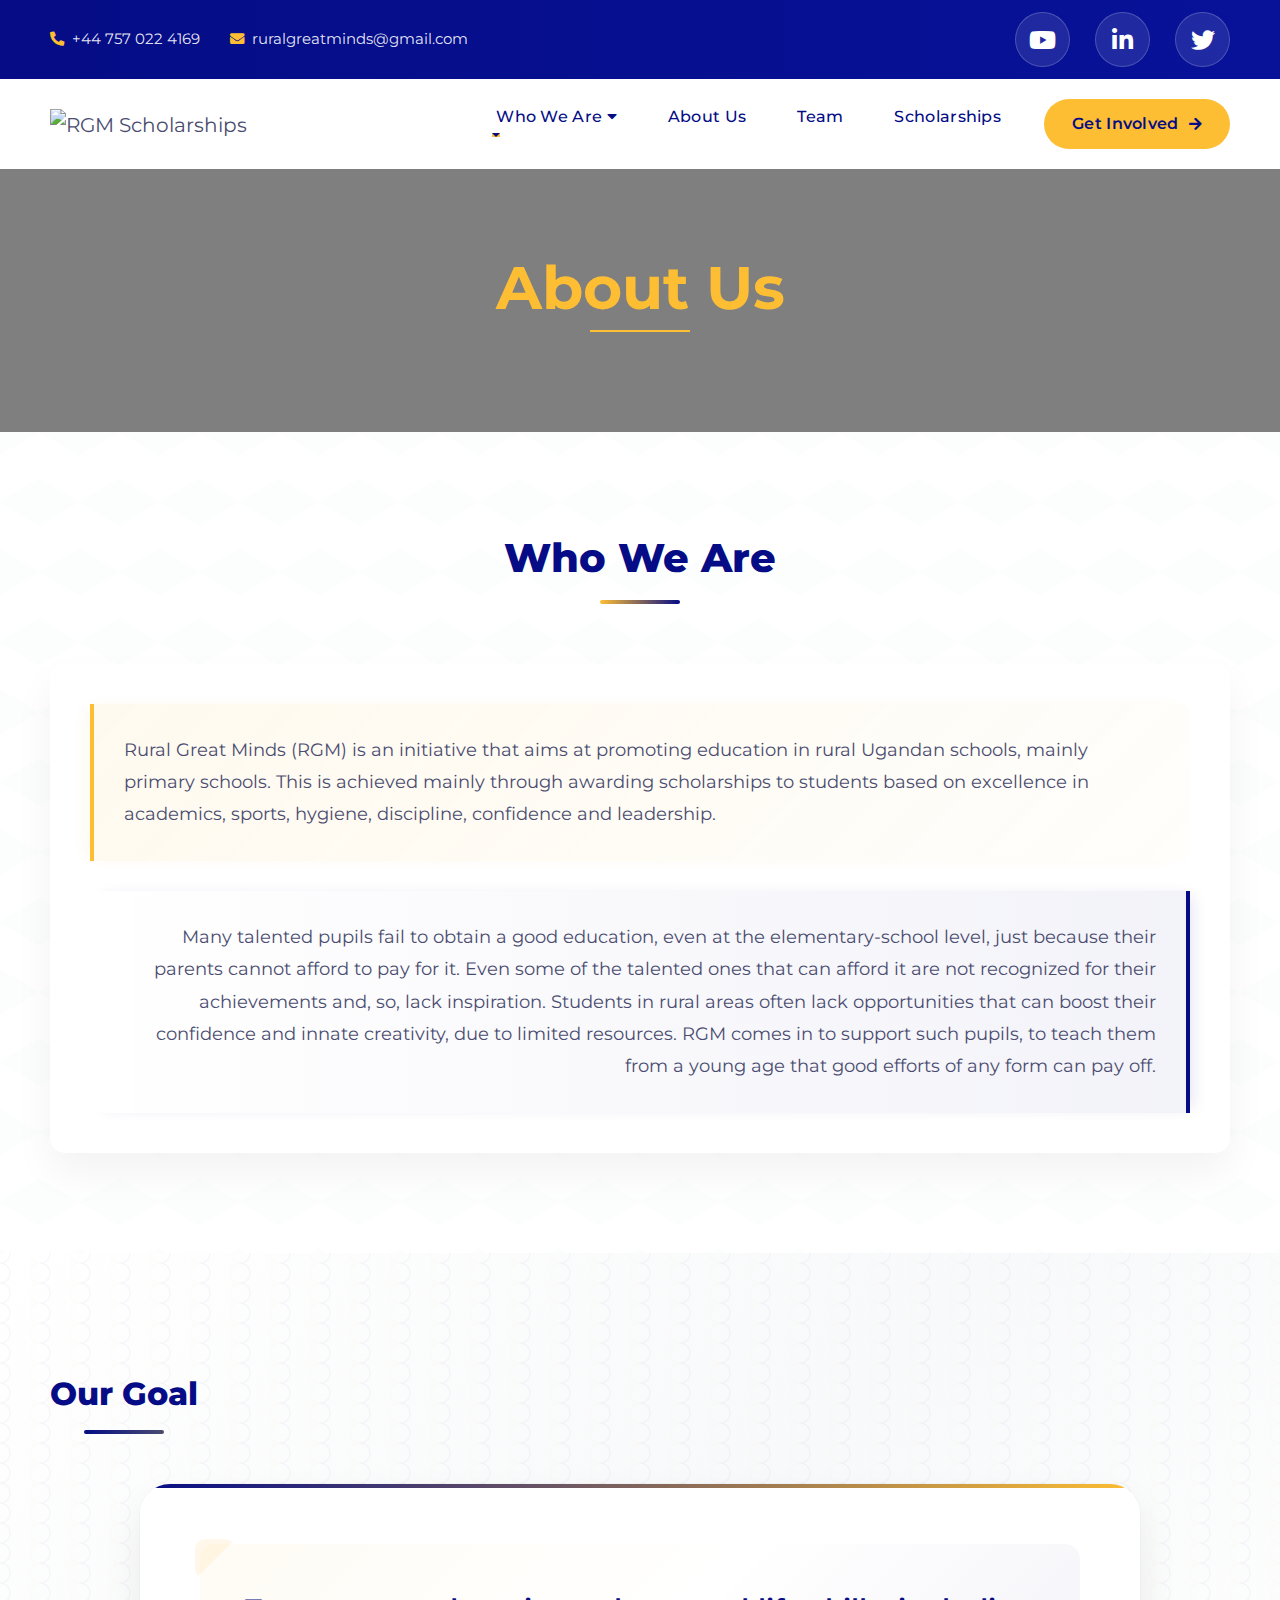
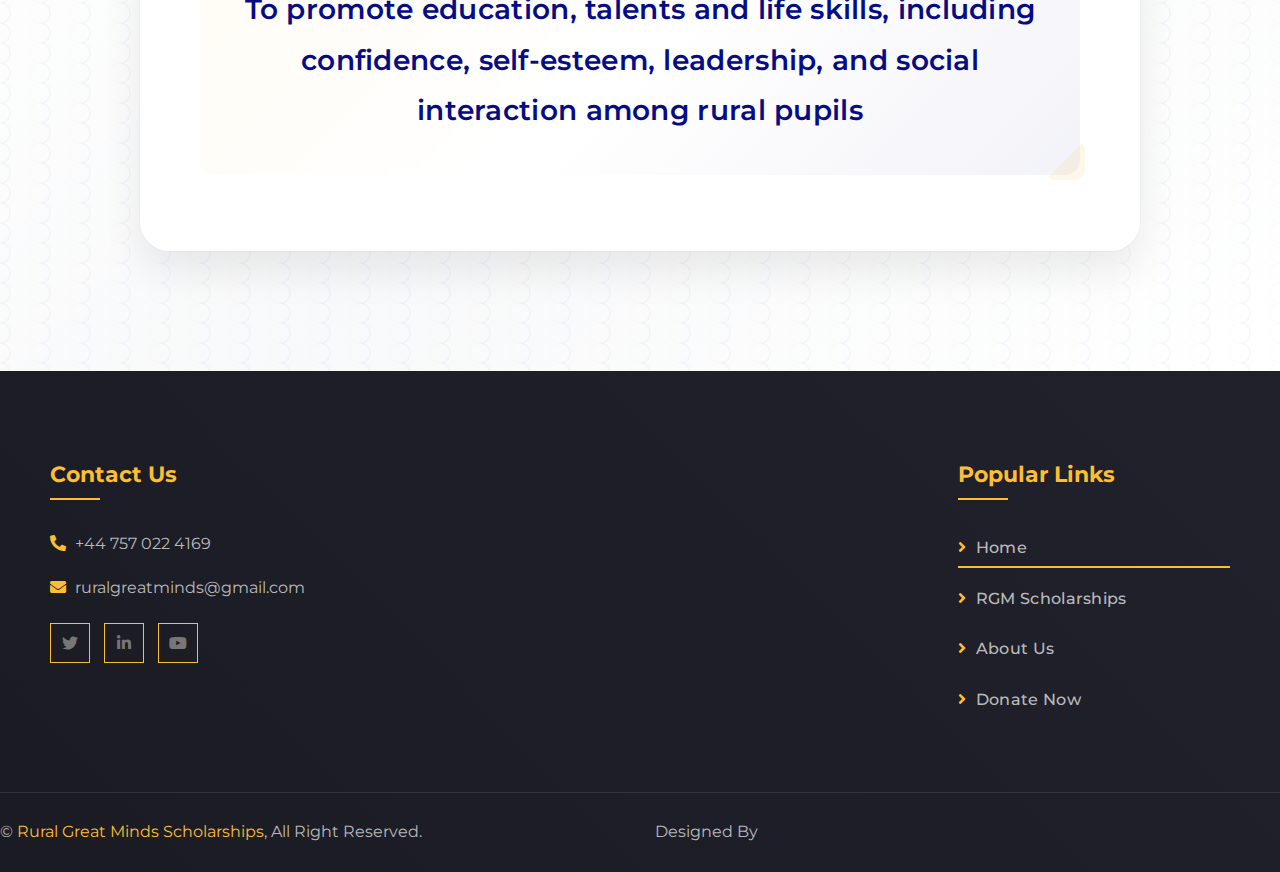
==== about.html @ ebcef09b "Refactor main nav" ====
<!DOCTYPE html>
<html lang="en">

<head>
    <meta charset="utf-8" />
    <title>Rural Great Minds Scholarships</title>
    <meta content="width=device-width, initial-scale=1.0" name="viewport" />
    <meta content="Free Website Template" name="keywords" />
    <meta content="Free Website Template" name="description" />

    <!--Adsense code-->
    <script async src="https://pagead2.googlesyndication.com/pagead/js/adsbygoogle.js?client=ca-pub-4825400864278189"
        crossorigin="anonymous"></script>

    <!-- Favicon -->
    <link href="img/favicon.ico" rel="icon" />

    <!-- Google Font -->
    <link href="https://fonts.googleapis.com/css2?family=Quicksand:wght@300;400;500;600;700&display=swap"
        rel="stylesheet" />

    <!-- CSS Libraries -->
    <link href="https://stackpath.bootstrapcdn.com/bootstrap/4.4.1/css/bootstrap.min.css" rel="stylesheet" />
    <link href="https://cdnjs.cloudflare.com/ajax/libs/font-awesome/5.10.0/css/all.min.css" rel="stylesheet" />
    <link href="lib/flaticon/font/flaticon.css" rel="stylesheet" />
    <link href="lib/animate/animate.min.css" rel="stylesheet" />
    <link href="lib/owlcarousel/assets/owl.carousel.min.css" rel="stylesheet" />

    <!-- Template Stylesheet -->
    <link href="css/style.css" rel="stylesheet" />

    <meta name="description"
        content="Rural Great Minds Scholarships - Empowering rural students through education and opportunity. Join us in making a difference." />
    <meta name="keywords" content="scholarships, education, rural development, Uganda, student support" />
    <meta property="og:title" content="Rural Great Minds Scholarships" />
    <meta property="og:description" content="Empowering rural students through education and opportunity" />
    <meta property="og:image" content="path/to/social-share-image.jpg" />
</head>

<body>
    <!-- Top Bar -->
    <div class="top-bar d-none d-md-block">
        <div class="container">
            <div class="top-bar-wrapper">
                <!-- Contact Information -->
                <div class="contact-info">
                    <a href="tel:+447570224169" class="contact-link">
                        <i class="fa fa-phone-alt"></i>
                        <span>+44 757 022 4169</span>
                    </a>
                    <a href="mailto:ruralgreatminds@gmail.com" class="contact-link">
                        <i class="fa fa-envelope"></i>
                        <span>ruralgreatminds@gmail.com</span>
                    </a>
                </div>

                <!-- Social Media Links -->
                <div class="social-links">
                    <a href="https://www.youtube.com/@annetmaya_phdstudent" class="social-link youtube">
                        <i class="fab fa-youtube"></i>
                    </a>
                    <a href="https://www.linkedin.com/in/annet-nakkazi-1307061b8/" class="social-link linkedin">
                        <i class="fab fa-linkedin-in"></i>
                    </a>
                    <a href="https://twitter.com/annetnakkazi1" class="social-link twitter">
                        <i class="fab fa-twitter"></i>
                    </a>
                </div>
            </div>
        </div>
    </div>

    <!-- Main Navigation -->
    <nav class="navbar navbar-expand-lg">
        <div class="container">
            <!-- Logo -->
            <a class="navbar-brand" href="index.html">
                <img src="img/logo.png" alt="RGM Scholarships" />
            </a>

            <!-- Mobile Menu Toggle -->
            <button class="navbar-toggler" type="button" data-toggle="collapse" data-target="#navbarNav">
                <span class="toggler-icon">
                    <span></span>
                    <span></span>
                    <span></span>
                </span>
            </button>

            <!-- Navigation Menu -->
            <div class="collapse navbar-collapse" id="navbarNav">
                <ul class="navbar-nav ml-auto">
                    <li class="nav-item dropdown">
                        <a class="nav-link dropdown-toggle" href="#" id="navbarDropdown" role="button" data-toggle="dropdown" aria-haspopup="true" aria-expanded="false">
                            Who We Are
                            <i class="fa fa-caret-down"></i>
                        </a>
                        <div class="dropdown-menu" aria-labelledby="navbarDropdown">
                            <a class="dropdown-item" href="page-x.html">About RGM</a>
                            <a class="dropdown-item" href="page-y.html">Our Team</a>
                            <a class="dropdown-item" href="page-z.html">Our Partners</a>
                            <a class="dropdown-item" href="page-z.html">Contact Us</a>
                        </div>
                    </li>
                    <li class="nav-item">
                        <a class="nav-link" href="about.html">About Us</a>
                    </li>
                    <li class="nav-item">
                        <a class="nav-link" href="team.html">Team</a>
                    </li>
                    <li class="nav-item">
                        <a class="nav-link" href="scholarships.html">Scholarships</a>
                    </li>
                    <li class="nav-item">
                        <a class="nav-link donate-btn" href="donate.html">
                            <span>Get Involved</span>
                            <i class="fas fa-arrow-right"></i>
                        </a>
                    </li>
                </ul>
            </div>
        </div>
    </nav>

    <!-- Page Header Start -->
    <div class="page-header">
        <div class="container">
            <div class="row">
                <div class="col-12">
                    <h2>About Us</h2>
                </div>
                <div class="col-12">

                </div>
            </div>
        </div>
    </div>
    <!-- Page Header End -->

    <!-- Who We Are Section Start -->
    <section id="about-us" class="about-us-section">
        <div class="container">
            <h2 class="about-us-title">Who We Are</h2>
            <div class="about-us-content">
                <div class="about-us-text">
                    <p>
                        Rural Great Minds (RGM) is an initiative that aims at promoting
                        education in rural Ugandan schools, mainly primary schools. This
                        is achieved mainly through awarding scholarships to students based
                        on excellence in academics, sports, hygiene, discipline,
                        confidence and leadership.
                    </p>
                    <p>
                        Many talented pupils fail to obtain a good education, even at the
                        elementary-school level, just because their parents cannot afford
                        to pay for it. Even some of the talented ones that can afford it
                        are not recognized for their achievements and, so, lack
                        inspiration. Students in rural areas often lack opportunities that
                        can boost their confidence and innate creativity, due to limited
                        resources. RGM comes in to support such pupils, to teach them from
                        a young age that good efforts of any form can pay off.
                    </p>
                </div>
            </div>
        </div>
    </section>
    <!-- Who We Are Section End -->
    <!-- Our Aim Section -->
    <section class="aim-section">
        <div class="container">
            <h2 class="section-title">Our Goal</h2>
            <div class="aim-content">
                <p class="aim-statement">
                    To promote education, talents and life skills, including confidence,
                    self-esteem, leadership, and social interaction among rural pupils
                </p>
            </div>
        </div>
    </section>
    <!-- Our Aim Section End-->



    


    <!-- Footer Start -->
    <div class="footer">
        <div class="container">
            <div class="row">
                <div class="col-lg-3 col-md-6">
                    <div class="footer-contact">
                        <h2>Contact Us</h2>

                        <p><i class="fa fa-phone-alt"></i>+44 757 022 4169</p>
                        <p><i class="fa fa-envelope"></i>ruralgreatminds@gmail.com</p>
                        <div class="footer-social">
                            <a class="btn btn-custom" href="https://twitter.com/annetnakkazi1?lang=en"><i
                                    class="fab fa-twitter"></i></a>
                            <a class="btn btn-custom" href="https://www.linkedin.com/in/annet-nakkazi-1307061b8/"><i
                                    class="fab fa-linkedin-in"></i></a>
                            <a class="btn btn-custom" href="https://www.youtube.com/@annetmaya_phdstudent"><i
                                    class="fab fa-youtube"></i></a>
                        </div>
                    </div>
                </div>
                <div class="col-lg-3 col-md-6">
                    <div class="footer-newsletter">

                    </div>
                </div>
                <div class="col-lg-3 col-md-6">
                    <div class="footer-link">

                    </div>
                </div>
                <div class="col-lg-3 col-md-6">
                    <div class="footer-link">
                        <h2>Popular Links</h2>
                        <a href="index.html" class="nav-item nav-link active">Home</a>
                        <a href="scholarships.html" class="nav-item nav-link">RGM Scholarships</a>
                        <a href="about.html" class="nav-item nav-link">About Us</a>
                        <a href="donate.html" class="nav-item nav-link">Donate Now</a>
                    </div>
                </div>


            </div>
        </div>
        <div class="container copyright">
            <div class="row">
                <div class="col-md-6">
                    <p>&copy; <a href="">Rural Great Minds Scholarships</a>, All Right Reserved.</p>
                </div>
                <div class="col-md-6">
                    <p>Designed By <a href=""></a></p>
                </div>
            </div>
        </div>
    </div>
    <!-- Footer End -->

    <!-- Back to top button -->
    <a href="#" class="back-to-top"><i class="fa fa-chevron-up"></i></a>

    <!-- Pre Loader -->
    <div id="loader" class="show">
        <div class="loader"></div>
    </div>

    <!-- JavaScript Libraries -->
    <script src="https://code.jquery.com/jquery-3.4.1.min.js"></script>
    <script src="https://stackpath.bootstrapcdn.com/bootstrap/4.4.1/js/bootstrap.bundle.min.js"></script>
    <script src="lib/easing/easing.min.js"></script>
    <script src="lib/owlcarousel/owl.carousel.min.js"></script>
    <script src="lib/waypoints/waypoints.min.js"></script>
    <script src="lib/counterup/counterup.min.js"></script>
    <script src="lib/parallax/parallax.min.js"></script>

    <!-- Contact Javascript File -->
    <script src="mail/jqBootstrapValidation.min.js"></script>
    <script src="mail/contact.js"></script>

    <!-- Template Javascript -->
    <script src="js/main.js"></script>
</body>

</html>
---- css/style.css ----
/* Google Fonts Import */
 @import url('https://fonts.googleapis.com/css2?family=Montserrat:wght@300;400;500;600;700&family=Lato:wght@300;400;700&display=swap');

 /*******************************/
 /********* General CSS *********/
 /*******************************/
 :root {
     --section-spacing: 100px;
     --component-spacing: 30px;
     --primary-font: 'Montserrat', sans-serif;
     --secondary-font: 'Montserrat', sans-serif;
 }
 
 body {
     color: #2d3436;
     font-family: var(--primary-font);
     font-weight: 400;
     font-size: 16px;
     line-height: 1.6;
     background: #ffffff;
 }
 
 h1,
 h2, 
 h3, 
 h4,
 h5, 
 h6 {
     font-family: var(--primary-font);
     font-weight: 700;
     color: #050c85;
     line-height: 1.3;
 }
 
 h1 {
     font-size: 3.5rem;
 }
 
 h2 {
     font-size: 2.5rem;
 }
 
 h3 {
     font-size: 2rem;
 }
 
 h4 {
     font-size: 1.5rem;
 }
 
 p {
     font-family: var(--secondary-font);
     font-size: 1rem;
     line-height: 1.8;
 }
 
 .btn {
     font-family: var(--primary-font);
     font-weight: 600;
     letter-spacing: 0.5px;
 }
 
 .nav-link {
     font-family: var(--primary-font);
     font-weight: 500;
     font-size: 0.95rem;
     letter-spacing: 0.3px;
 }
 
 /* Responsive Typography */
 @media (max-width: 991px) {
     h1 {
         font-size: 3rem;
     }
     
     h2 {
         font-size: 2.2rem;
     }
     
     h3 {
         font-size: 1.8rem;
     }
     
     h4 {
         font-size: 1.4rem;
     }
 }
 
 @media (max-width: 768px) {
     h1 {
         font-size: 2.5rem;
     }
     
     h2 {
         font-size: 2rem;
     }
     
     h3 {
         font-size: 1.6rem;
     }
     
     h4 {
         font-size: 1.3rem;
     }
     
     body {
         font-size: 15px;
     }
 }
 
 a {
     color: #4a4c70;
     transition: .3s;
 }
 
 a:hover,
 a:active,
 a:focus {
     color: #FDBE33;
     outline: none;
     text-decoration: none;
 }
 
 .btn.btn-custom {
     padding: 12px 20px;
     text-align: center; 
    font-size: 16px;
     font-weight: 500;
     color: #777777;
     border-radius: 0;
     border: 2px solid #FDBE33;
     box-shadow: inset 0 0 0 0 #FDBE33;
     transition: ease-out 0.3s;
     -webkit-transition: ease-out 0.3s;
     -moz-transition: ease-out 0.3s;
 }
 
 .btn.btn-custom:hover {
     color: #20212B;
     box-shadow: inset 0 0 0 30px #FDBE33;
 }
 
 .btn:focus,
 .form-control:focus {
     box-shadow: none;
 }
 
 .container-fluid {
     padding-left: 50px;
     padding-right: 50px;
     max-width: 1400px; /* Adjust this value based on your design needs */
 }
 
 .container {
     padding-left: 50px;
     padding-right: 50px;
     max-width: 1400px; /* Adjust this value based on your design needs */
 }
 
 [class^="flaticon-"]:before, [class*=" flaticon-"]:before,
 [class^="flaticon-"]:after, [class*=" flaticon-"]:after {   
     font-size: inherit;
     margin-left: 0;
 }
 
 /*************************************/
 /********* div spacing ***************/
 /*************************************/
 
 .div-class {
     margin: 40px; /* Adjust the value to increase or decrease the gap */
     padding: 0 60px;
 }
 
 
 
 /**********************************/
 /****** Loader & Back to Top ******/
 /**********************************/
 #loader {
     position: fixed;
     top: 0;
     right: 0;
     bottom: 0;
     left: 0;
     display: flex;
     align-items: center;
     justify-content: center;
     background: #ffffff;
     opacity: 0;
     visibility: hidden;
     -webkit-transition: opacity .3s ease-out, visibility 0s linear .3s;
     -o-transition: opacity .3s ease-out, visibility 0s linear .3s;
     transition: opacity .3s ease-out, visibility 0s linear .3s;
     z-index: 999;
 }
 
 #loader.show {
     -webkit-transition: opacity .6s ease-out, visibility 0s linear 0s;
     -o-transition: opacity .6s ease-out, visibility 0s linear 0s;
     transition: opacity .6s ease-out, visibility 0s linear 0s;
     visibility: visible;
     opacity: 1;
 }
 
 #loader .loader {
     position: relative;
     width: 45px;
     height: 45px;
     border: 5px solid #dddddd;
     border-top: 5px solid #FDBE33;
     border-radius: 50%;
     -webkit-animation: spin 2s linear infinite;
     animation: spin 2s linear infinite;
 }
 
 @-webkit-keyframes spin {
     0% { -webkit-transform: rotate(0deg); }
     100% { -webkit-transform: rotate(360deg); }
 }
 
 @keyframes spin {
     0% { transform: rotate(0deg); }
     100% { transform: rotate(360deg); }
 }
 
 .back-to-top {
     position: fixed;
     display: none;
     background: #FDBE33;
     width: 44px;
     height: 44px;
     text-align: center;
     line-height: 1;
     font-size: 22px;
     right: 15px;
     bottom: 15px;
     transition: background 0.5s;
     z-index: 9;
 }
 
 .back-to-top i {
     color: #4a4c70;
     padding-top: 10px;
 }
 
 .back-to-top:hover {
     background: #4a4c70;
 }
 
 .back-to-top:hover i {
     color: #FDBE33;
 }
 
 
 /**********************************/
 /********** Top Bar CSS ***********/
 /**********************************/
 /* Top Bar Enhancement */
.top-bar {
    background: linear-gradient(90deg, #050c85, #071299);
    padding: 12px 0;
    position: relative;
    z-index: 1000;
}

.top-bar-wrapper {
    display: flex;
    justify-content: space-between;
    align-items: center;
}

/* Contact Information Styling */
.contact-info {
    display: flex;
    gap: 30px;
}

.contact-link {
    display: flex;
    align-items: center;
    gap: 8px;
    color: rgba(255, 255, 255, 0.9);
    font-size: 0.95rem;
    transition: all 0.3s ease;
}

.contact-link i {
    color: #FDBE33;
    font-size: 0.9rem;
}

.contact-link:hover {
    color: #FDBE33;
    transform: translateY(-1px);
}

/* Social Media Links */
.social-links {
    display: flex;
    gap: 15px;
}

.social-link {
    width: 32px;
    height: 32px;
    display: flex;
    align-items: center;
    justify-content: center;
    color: #ffffff;
    background: rgba(255, 255, 255, 0.1);
    border-radius: 50%;
    font-size: 0.9rem;
    transition: all 0.3s cubic-bezier(0.165, 0.84, 0.44, 1);
}

.social-link:hover {
    background: #FDBE33;
    color: #050c85;
    transform: translateY(-2px);
}

/* Main Navigation Enhancement */
.navbar {
    background: rgba(255, 255, 255, 0.98);
    padding: 20px 0;
    transition: all 0.4s cubic-bezier(0.165, 0.84, 0.44, 1);
}

.navbar.sticky {
    position: fixed;
    top: 0;
    left: 0;
    right: 0;
    padding: 15px 0;
    background: rgba(255, 255, 255, 0.98);
    box-shadow: 0 5px 20px rgba(0, 0, 0, 0.08);
    animation: slideDown 0.5s ease-out forwards;
}

@keyframes slideDown {
    from {
        transform: translateY(-100%);
        opacity: 0;
    }
    to {
        transform: translateY(0);
        opacity: 1;
    }
}

/* Logo Styling */
.navbar-brand img {
    height: 45px;
    transition: all 0.3s ease;
}

/* Navigation Links */
.navbar-nav {
    gap: 35px;
}

.nav-link {
    position: relative;
    color: #050c85;
    font-weight: 500;
    font-size: 1rem;
    padding: 5px 0;
    transition: all 0.3s ease;
}

/* Underline Animation */
.nav-link::after {
    content: '';
    position: absolute;
    bottom: -2px;
    left: 0;
    width: 0;
    height: 2px;
    background: #FDBE33;
    transition: width 0.3s ease;
}

.nav-link:hover::after,
.nav-link.active::after {
    width: 100%;
}

/* Donate Button Enhancement */
.donate-btn {
    background: #FDBE33;
    color: #050c85 !important;
    padding: 12px 28px !important;
    border-radius: 50px;
    font-weight: 600;
    display: flex;
    align-items: center;
    gap: 10px;
    transition: all 0.3s cubic-bezier(0.165, 0.84, 0.44, 1);
}

.donate-btn i {
    font-size: 0.9rem;
    transition: transform 0.3s ease;
}

.donate-btn:hover {
    background: #050c85;
    color: #ffffff !important;
    transform: translateY(-2px);
    box-shadow: 0 5px 15px rgba(253, 190, 51, 0.2);
}

.donate-btn:hover i {
    transform: translateX(5px);
}

/* Mobile Menu Toggle Enhancement */
.navbar-toggler {
    border: none;
    padding: 0;
    width: 30px;
    height: 30px;
    position: relative;
}

.toggler-icon {
    display: flex;
    flex-direction: column;
    gap: 6px;
}

.toggler-icon span {
    display: block;
    width: 100%;
    height: 2px;
    background: #050c85;
    transition: all 0.3s ease;
}

/* Responsive Styles */
@media (max-width: 991px) {
    .navbar-collapse {
        background: #ffffff;
        padding: 20px;
        margin-top: 15px;
        border-radius: 15px;
        box-shadow: 0 10px 30px rgba(0, 0, 0, 0.1);
    }

    .navbar-nav {
        gap: 20px;
    }

    .donate-btn {
        display: inline-flex;
        margin-top: 10px;
    }
}

@media (max-width: 768px) {
    .top-bar {
        display: none;
    }
}
 
 
 /*******************************/
 /********** Hero CSS ***********/
 /*******************************/
 .carousel {
     position: relative;
     width: 100vw;
     margin-left: calc(-50vw + 50%);
     margin-right: calc(-50vw + 50%);
 }
 
 .carousel .container-fluid {
     padding: 0;
     margin: 0;
     max-width: none;
     width: 100%;
 }
 
 .carousel .carousel-item {
     position: relative;
     width: 100%;
     min-height: 300px;
     display: flex;
     align-items: center;
     justify-content: center;
     flex-direction: column;
 }
 
 .carousel .carousel-img {
     position: relative;
     width: 100%;
     height: 100vh; /* Full viewport height */
     min-height: 300px;
     text-align: right;
     overflow: hidden;
     object-fit: cover;
     object-position: center;
 }
 
 .carousel .carousel-img::after {
     content: '';
     position: absolute;
     top: 0;
     left: 0;
     right: 0;
     bottom: 0;
     background: linear-gradient(rgba(0,0,0,0.3), rgba(0,0,0,0.6));
     z-index: 1;
 }
 
 .carousel .carousel-img img {
     width: 100%;
     height: 100vh; /* Full viewport height */
     object-fit: cover; /* Ensures the image covers the entire area */
     object-position: center; /* Centers the image */
 }
 
 .carousel .carousel-text {
     position: absolute;
     top: 50%;
     left: 50%;
     transform: translate(-50%, -50%);
     text-align: center;
     color: white;
     z-index: 2;
 }
 
 .carousel .carousel-text h1 {
     text-align: center;
     color: #ffffff;
     font-size: 60px;
     font-weight: 700;
     margin-bottom: 20px;
 }
 
 .carousel .carousel-text p {
     color: #a59a06;
     text-align: center;
     font-size: 20px;
     margin-bottom: 25px;
 }
 
 .carousel .carousel-btn .btn.btn-custom {
     color: #ffffff;
 }
 
 .carousel .carousel-btn .btn.btn-custom:hover {
     color: #20212B;
 }
 
 .carousel .carousel-btn .btn:first-child {
     margin-right: 15px;
 }
 
 .carousel .owl-nav {
     position: absolute;
     width: 100%;
     height: 60px;
     top: calc(50% - 30px);
     left: 0;
     display: flex;
     justify-content: space-between;
     z-index: 9;
 }
 
 .carousel .owl-nav .owl-prev,
 .carousel .owl-nav .owl-next {
     width: 60px;
     height: 60px;
     display: flex;
     align-items: center;
     justify-content: center;
     color: #FDBE33;
     background: rgba(256, 256, 256, .2);
     font-size: 22px;
     transition: .3s;
 }
 
 .carousel .owl-nav .owl-prev:hover,
 .carousel .owl-nav .owl-next:hover {
     color: #ffffff;
     background: #FDBE33;
 }
 
 .carousel .owl-nav .owl-prev {
     margin-right: 2px;
 }
 
 .carousel .animated {
     -webkit-animation-duration: 1s;
     animation-duration: 1s;
 }
 
 #videoModal .modal-dialog {
     position: relative;
     max-width: 800px;
     margin: 60px auto 0 auto;
 }
 
 #videoModal .modal-body {
     position: relative;
     padding: 0px;
 }
 
 #videoModal .close {
     position: absolute;
     width: 30px;
     height: 30px;
     right: 0px;
     top: -30px;
     z-index: 999;
     font-size: 30px;
     font-weight: normal;
     color: #ffffff;
     background: #000000;
     opacity: 1;
 }
 
 @media (max-width: 991.98px) {
     .carousel .carousel-text h1 {
         font-size: 35px;
     }
     
     .carousel .carousel-text p {
         font-size: 16px;
     }
     
     .carousel .carousel-text .btn {
         padding: 12px 30px;
         font-size: 15px;
         letter-spacing: 0;
     }
 }
 
 @media (max-width: 767.98px) {
     .carousel .carousel-text h1 {
         font-size: 30px;
     }
     
     .carousel .carousel-text .btn {
         padding: 10px 25px;
         font-size: 15px;
         letter-spacing: 0;
     }
 }
 
 @media (max-width: 575.98px) {
     .carousel .carousel-text h1 {
         font-size: 25px;
     }
     
     .carousel .carousel-text .btn {
         padding: 8px 20px;
         font-size: 14px;
         letter-spacing: 0;
     }
 }
 
 
 /*******************************/
 /******* Page Header CSS *******/
 /*******************************/
 .page-header {
     position: relative;
     padding: 210px 0 90px 0;
     text-align: center;
     background: linear-gradient(rgba(0, 0, 0, .5), rgba(0, 0, 0, .5)), url(../img/page-header.jpg);
     background-position: center;
     background-repeat: no-repeat;
     background-size: cover;
     padding: 80px 0;
 }
 .page-header2 {
     position: relative;
     margin-bottom: 45px;
     padding: 210px 0 90px 0;
     text-align: center;
     background: linear-gradient(rgba(0, 0, 0, .5), rgba(0, 0, 0, .5)), url(../img/donate2.jpeg);
     background-attachment: fixed;
     background-position: center;
     background-repeat: no-repeat;
     background-size: cover;
 }
 .page-header h2 {
     position: relative;
     color: #FDBE33;
     font-size: 60px;
     font-weight: 700;
     margin-bottom: 20px;
     padding-bottom: 5px;
 }
 
 .page-header h2::after {
     position: absolute;
     content: "";
     width: 100px;
     height: 2px;
     left: calc(50% - 50px);
     bottom: 0;
     background: #FDBE33;
 }
 
 .page-header a {
     position: relative;
     padding: 0 12px;
     font-size: 22px;
     color: #ffffff;
 }
 
 .page-header a:hover {
     color: #FDBE33;
 }
 
 .page-header a::after {
     position: absolute;
     content: "/";
     width: 8px;
     height: 8px;
     top: -2px;
     right: -7px;
     text-align: center;
     color: #ffffff;
 }
 
 .page-header a:last-child::after {
     display: none;
 }
 
 @media (max-width: 991.98px) {
     .page-header {
         padding: 60px 0;
     }
     
     .page-header h2 {
         font-size: 45px;
     }
     
     .page-header a {
         font-size: 20px;
     }
 }
 
 @media (max-width: 767.98px) {
     .page-header {
         padding: 45px 0;
     }
     
     .page-header h2 {
         font-size: 35px;
     }
     
     .page-header a {
         font-size: 18px;
     }
 }
 
 
 /*******************************/
 /******* Section Header ********/
 /*******************************/
 .section-header {
     position: relative;
     width: 100%;
     max-width: 700px;
     margin: 0 auto 45px auto;
 }
 
 .section-header p {
     margin-bottom: 5px;
     position: relative;
     font-size: 22px;
     font-weight: 600;
     text-transform: capitalize;
     color: #FDBE33;
 }
 
 .section-header h2 {
     margin: 0;
     font-size: 45px;
     font-weight: 700;
 }
 
 @media (max-width: 991.98px) {
     .section-header h2 {
         font-size: 45px;
     }
 }
 
 @media (max-width: 767.98px) {
     .section-header h2 {
         font-size: 40px;
     }
 }
 
 @media (max-width: 575.98px) {
     .section-header h2 {
         font-size: 35px;
     }
 }
 
 
 /*******************************/
 /********** About CSS **********/
 /*******************************/
 .about {
     position: relative;
     width: 100%;
     padding: 100px 0;
     background: #ffffff;
 }
 
 .about .about-img {
     position: relative;
     height: 100%;
     min-height: 400px;
     background-size: cover;
     background-position: center;
 }
 
 .about .about-img img {
     width: 100%;
     height: 100%;
     object-fit: cover;
     object-position: center;
     transition: transform 0.3s ease;
 }
 
 .about .about-img:hover img {
     transform: scale(1.02);
 }
 
 /* Update section header styling */
 .about .section-header h2 {
     margin-bottom: 30px;
     padding-bottom: 15px;
     position: relative;
 }
 
 .about .section-header .founder-title {
     font-size: 20px;
     color: #2d3436;
     font-weight: 500;
 }
 
 .about .section-header .founder-name {
     font-size: 32px;
     color: #050c85;
     font-weight: 700;
 }
 
 .about .about-tab {
     padding: 30px;
     background: #ffffff;
     border-radius: 8px;
     box-shadow: 0 0 30px rgba(0, 0, 0, 0.1);
 }
 
 .about .about-tab h2 {
     color: #050c85;
     font-size: 28px;
     margin-bottom: 20px;
 }
 
 .about .about-tab h3 {
     color: #050c85;
     font-size: 22px;
     margin: 25px 0 15px;
 }
 
 .about .about-tab p {
     color: #4a4c70;
     font-size: 16px;
     line-height: 1.8;
     margin-bottom: 15px;
 }
 
 .about .about-tab .nav.nav-pills .nav-link {
     padding: 8px;
     font-weight: 600;
     background: none;
     border-radius: 0;
     border-bottom: 1px solid rgba(0, 0, 0, .15);
     transition: none;
 }
 
 .about .about-tab .nav.nav-pills .nav-link:hover,
 .about .about-tab .nav.nav-pills .nav-link.active {
     color: #FDBE33;
     padding-bottom: 7px;
     border-bottom: 3px solid #FDBE33;
 }
 
 .about .about-tab .tab-content {
     padding: 15px 60px;
     background: transparent;
 }
 
 .about .about-tab .tab-content .container {
     padding: 0;
 }
 
 @media (max-width: 991.98px) {
     .about .section-header {
         margin-top: 30px;
     }
     
     .about .about-img {
         max-height: 400px;
     }
 }
 
 
 /*******************************/
 /********* Service CSS *********/
 /*******************************/
 .service {
     position: relative;
     width: 100%;
     padding: 45px 0 15px 0;
 }
 
 .service .service-item {
     position: relative;
     width: 100%;
     display: flex;
     justify-content: space-between;
     margin-bottom: 45px;
     transition: .3s;
 }
 
 .service .service-icon {
     position: relative;
     width: 60px;
 }
 
 .service .service-icon i {
     position: relative;
     display: block;
     color: #FDBE33;
     font-size: 60px;
     line-height: 60px;
     margin-top: 5px;
 }
 
 .service .service-text {
     position: relative;
     margin-left: 20px;
     padding-left: 20px;
 }
 
 .service .service-text::before {
     position: absolute;
     content: "";
     width: 1px;
     height: calc(100% - 10px);
     top: 5px;
     left: 0;
     background: rgba(0, 0, 0, .1);
 }
 
 .service .service-text::after {
     position: absolute;
     content: "";
     width: 3px;
     height: 40px;
     top: calc(50% - 20px);
     left: -1px;
     background: #FDBE33;
 }
 
 .service .service-text h3 {
     margin-bottom: 10px;
     font-size: 22px;
     font-weight: 700;
     letter-spacing: 1px;
 }
 
 .service .service-text p {
     margin: 0;
 }
 
 
 /*******************************/
 /********* Donate CSS **********/
 /*******************************/
 .donate {
     position: relative;
     width: 100%;
     margin: 45px 0;
     background: rgba(0, 0, 0, .5);
 }
 
 .donate .donate-content {
     padding: 45px 0 15px 0;
 }
 
 .container .donate {
     margin: 90px 0;
 }
 
 .container .donate .donate-content {
     padding: 45px 30px 15px 30px;
 }
 
 .donate .donate-content .section-header {
     margin-bottom: 30px;
 }
 
 .donate .donate-content .section-header h2 {
     color: #ffffff;
 }
 
 .donate .donate-text p {
     color: #ffffff;
     font-size: 18px;
 }
 
 .donate .donate-form {
     padding: 90px 30px;
     background: #FDBE33;
 }
 
 .donate .donate-form .control-group {
     margin-bottom: 15px;
 }
 
 .donate .donate-form .form-control {
     height: 60px;
     color: #ffffff;
     padding: 0 15px;
     border-radius: 0;
     border: 1px solid #ffffff;
     background: transparent;
 }
 
 .donate .donate-form .form-control::placeholder {
     color: #ffffff;
     opacity: 1;
 }
 
 .donate .donate-form .form-control:-ms-input-placeholder,
 .donate .donate-form .form-control::-ms-input-placeholder {
     color: #ffffff;
 }
 
 .donate .donate-form .btn-group {
     display: flex;
     justify-content: space-between;
     margin-bottom: 15px;
 }
 
 .donate .donate-form .btn.btn-custom {
     padding: 15px 0;
     width: 100%;
     height: 60px;
     color: #ffffff;
     border: 1px solid #ffffff;
     box-shadow: inset 0 0 0 0 #ffffff;
 }
 
 .donate .donate-form .btn.btn-custom:hover,
 .donate .donate-form .btn.btn-custom.active {
     color: #FDBE33;
     border: 1px solid #ffffff;
     box-shadow: inset 0 0 0 30px #ffffff;
 }
 
 
 



/********************************************************************/
/********** Scholarship Recipients Beneficiaries Styling *********/
/*******************************************************************/

/* Base Section Styling */
.beneficiaries-section {
    padding: 120px 0;
    background: linear-gradient(145deg, #f8f9fa, #ffffff, #f8f9fa);
    position: relative;
    overflow: hidden;
}

/* Background Pattern - kept from original */
.beneficiaries-section::before {
    content: '';
    position: absolute;
    inset: 0;
    background: 
        linear-gradient(45deg, transparent 45%, rgba(5, 12, 133, 0.05) 45%, rgba(5, 12, 133, 0.05) 55%, transparent 55%),
        linear-gradient(-45deg, transparent 45%, rgba(253, 190, 51, 0.05) 45%, rgba(253, 190, 51, 0.05) 55%, transparent 55%);
    background-size: 30px 30px;
    animation: patternFlow 30s linear infinite;
    opacity: 0.1;
}

/* Section Header - Updated Typography */
.section-header {
    text-align: center;
    margin-bottom: 80px;
}

.section-title {
    color: #050c85;
    font-size: 2.5rem;
    font-weight: 800;
    margin-bottom: 20px;
    position: relative;
    display: inline-block;
}

.section-title::after {
    content: '';
    position: absolute;
    bottom: -10px;
    left: 50%;
    transform: translateX(-50%);
    width: 80px;
    height: 3px;
    background: #FDBE33;
    border-radius: 2px;
}

.section-subtitle {
    color: #FDBE33;
    font-size: 1.2rem;
    max-width: 800px;
    margin: 0 auto;
    line-height: 1.6;
}

/* Carousel Container - Redesigned for 3-card layout */
.beneficiaries-carousel {
    position: relative;
    max-width: 1400px;
    margin: 0 auto;
    padding: 40px 60px;
}

.carousel-container {
    display: flex;
    gap: 30px;
    transition: transform 0.5s ease-in-out;
    width: 100%;
}

/* Card Layout - Modified for 3-card display */
.beneficiary-card {
    flex: 0 0 calc(33.333% - 20px);
    background: #ffffff;
    border-radius: 20px;
    overflow: hidden;
    box-shadow: 0 15px 35px rgba(0, 0, 0, 0.1);
    transition: all 0.4s cubic-bezier(0.165, 0.84, 0.44, 1);
    opacity: 0.3;
    transform: scale(0.9);
}

.beneficiary-card.active {
    opacity: 1;
    transform: scale(1);
}

/* Image Container - Enhanced for better display */
.card-image {
    position: relative;
    height: 400px;
    overflow: hidden;
}

.card-image img {
    width: 100%;
    height: 100%;
    object-fit: cover;
    transition: transform 0.6s ease;
}

/* Category Label - New Addition */
.award-category {
    position: absolute;
    top: 20px;
    left: 20px;
    background: #FDBE33;
    color: #050c85;
    padding: 8px 16px;
    border-radius: 20px;
    font-size: 0.85rem;
    font-weight: 600;
    text-transform: uppercase;
    z-index: 2;
}

/* Content Styling - Enhanced */
.card-content {
    padding: 25px;
    text-align: center;
    background: #ffffff;
}

.student-name {
    font-size: 1.4rem;
    color: #050c85;
    margin-bottom: 10px;
    font-weight: 700;
}

.award-title {
    color: #4a4c70;
    font-size: 1rem;
    line-height: 1.6;
    margin: 0;
}

/* Navigation Arrows - Repositioned */
.carousel-arrow {
    position: absolute;
    top: 50%;
    transform: translateY(-50%);
    width: 50px;
    height: 50px;
    border-radius: 50%;
    background: #ffffff;
    border: none;
    box-shadow: 0 5px 15px rgba(0, 0, 0, 0.1);
    cursor: pointer;
    z-index: 10;
    transition: all 0.3s ease;
    display: flex;
    align-items: center;
    justify-content: center;
}

.carousel-arrow:hover {
    background: #FDBE33;
    color: #ffffff;
}

.carousel-arrow.prev { left: 0; }
.carousel-arrow.next { right: 0; }

/* Carousel Animation */
@keyframes slideCarousel {
    0% { transform: translateX(0); }
    100% { transform: translateX(-33.333%); }
}

/* Responsive Adjustments */
@media (max-width: 1200px) {
    .beneficiary-card {
        flex: 0 0 calc(50% - 15px);
    }
    
    .card-image {
        height: 350px;
    }
}

@media (max-width: 768px) {
    .beneficiary-card {
        flex: 0 0 100%;
    }
    
    .card-image {
        height: 300px;
    }
    
    .section-title {
        font-size: 2rem;
    }
}








/* Card Layout - Modified for 3-card display */
.beneficiary-card {
    flex: 0 0 calc(33.333% - 20px);
    background: #ffffff;
    border-radius: 20px;
    overflow: hidden;
    box-shadow: 0 15px 35px rgba(0, 0, 0, 0.1);
    transition: all 0.4s cubic-bezier(0.165, 0.84, 0.44, 1);
    opacity: 1; /* Changed from 0.3 to 1 */
    transform: scale(1); /* Changed from 0.9 to 1 */
    margin: 0 10px;
}

.beneficiary-card.active {
    opacity: 1;
    transform: scale(1);
}

/* Image Container - Enhanced for better display */
.card-image {
    position: relative;
    height: 400px;
    overflow: hidden;
}

.card-image img {
    width: 100%;
    height: 100%;
    object-fit: cover;
    transition: transform 0.6s ease;
}

/* Category Label - New Addition */
.award-category {
    position: absolute;
    top: 20px;
    left: 20px;
    background: #FDBE33;
    color: #050c85;
    padding: 8px 16px;
    border-radius: 20px;
    font-size: 0.85rem;
    font-weight: 600;
    text-transform: uppercase;
    z-index: 2;
}

/* Content Styling - Enhanced */
.card-content {
    padding: 25px;
    text-align: center;
    background: #ffffff;
}

.student-name {
    font-size: 1.4rem;
    color: #050c85;
    margin-bottom: 10px;
    font-weight: 700;
}

.award-title {
    color: #4a4c70;
    font-size: 1rem;
    line-height: 1.6;
    margin: 0;
}

/* Navigation Arrows - Repositioned */
.carousel-arrow {
    position: absolute;
    top: 50%;
    transform: translateY(-50%);
    width: 50px;
    height: 50px;
    border-radius: 50%;
    background: #ffffff;
    border: none;
    box-shadow: 0 5px 15px rgba(0, 0, 0, 0.1);
    cursor: pointer;
    z-index: 10;
    transition: all 0.3s ease;
    display: flex;
    align-items: center;
    justify-content: center;
}

.carousel-arrow:hover {
    background: #FDBE33;
    color: #ffffff;
}

.carousel-arrow.prev { left: 0; }
.carousel-arrow.next { right: 0; }

/* Carousel Animation */
@keyframes slideCarousel {
    0% { transform: translateX(0); }
    100% { transform: translateX(-33.333%); }
}

/* Responsive Adjustments */
@media (max-width: 1200px) {
    .beneficiary-card {
        flex: 0 0 calc(50% - 15px);
    }
    
    .card-image {
        height: 350px;
    }
}

@media (max-width: 768px) {
    .beneficiary-card {
        flex: 0 0 100%;
    }
    
    .card-image {
        height: 300px;
    }
    
    .section-title {
        font-size: 2rem;
    }
}

 
 
 /*******************************/
 /********** Facts CSS **********/
 /*******************************/
 .facts {
     position: relative;
     width: 100%;
     min-height: 400px;
     margin: 45px 0;
     display: flex;
     align-items: center;
     background: rgba(0, 0, 0, .5);
 }
 
 .facts .facts-item {
     display: flex;
     flex-direction: row;
     margin: 25px 0;
 }
 
 .facts .facts-item i {
     margin-top: 10px;
     font-size: 60px;
     line-height: 60px;
     color: #FDBE33;
 }
 
 .facts .facts-text {
     padding-left: 20px;
 }
 
 .facts .facts-text h3 {
     position: relative;
     display: inline-block;
     color: #ffffff;
     font-size: 45px;
     font-weight: 700;
 }
 
 .facts .facts-text h3::after {
     position: absolute;
     top: 0px;
     color: #ffffff;
     font-size: 25px;
     font-family: "Font Awesome 5 Free";
     font-weight: 900;
 }
 
 .facts .facts-text h3.facts-plus::after {
     content: "\f067";
     right: -25px;
 }
 
 .facts .facts-text h3.facts-dollar::after {
     content: "\f155";
     right: -18px;
 }
 
 .facts .facts-text p {
     color: #ffffff;
     font-size: 22px;
     font-weight: 600;
     margin: 0;
 }
 
 
 
/*******************************/
/********** TEAM SECTION ********/
/*******************************/
/* Team Section Base Styling */
/* Team Section Base Container
   Using subtle gradient background and positioning for depth */
   .team-section {
    padding: 120px 0;
    background: linear-gradient(145deg, #f8f9fa, #ffffff, #f8f9fa);
    position: relative;
    overflow: hidden;
}

/* Animated Background Pattern
   Creates subtle visual interest without overwhelming content */
.team-section::before {
    content: '';
    position: absolute;
    top: 0;
    left: 0;
    right: 0;
    bottom: 0;
    background: 
        linear-gradient(45deg, transparent 45%, rgba(5, 12, 133, 0.05) 45%, rgba(5, 12, 133, 0.05) 55%, transparent 55%),
        linear-gradient(-45deg, transparent 45%, rgba(253, 190, 51, 0.05) 45%, rgba(253, 190, 51, 0.05) 55%, transparent 55%);
    background-size: 30px 30px;
    animation: patternFlow 30s linear infinite;
    opacity: 0.15;
}

/* Section Header Styling
   Creates clear visual hierarchy with elegant typography */
.section-header {
    text-align: center;
    margin-bottom: 70px;
}

.section-title {
    color: #050c85;
    font-size: 2.5rem;
    font-weight: 800;
    margin-bottom: 20px;
    position: relative;
    padding-bottom: 20px;
}

.section-title::after {
    content: '';
    position: absolute;
    bottom: 0;
    left: 50%;
    transform: translateX(-50%);
    width: 80px;
    height: 4px;
    background: linear-gradient(90deg, transparent, #FDBE33, transparent);
    border-radius: 4px;
}

.section-subtitle {
    color: #4a4c70;
    font-size: 1.1rem;
    max-width: 600px;
    margin: 0 auto;
}

/* Team Category Styling
   Organizes team members into clear sections */
.team-category {
    margin-bottom: 60px;
}

.category-title {
    color: #050c85;
    font-size: 1.8rem;
    margin-bottom: 40px;
    display: flex;
    align-items: center;
    gap: 20px;
}

.title-text {
    white-space: nowrap;
}

.title-line {
    flex: 1;
    height: 2px;
    background: linear-gradient(90deg, #FDBE33, transparent);
}

/* Team Members Grid Layout
   Creates responsive grid with elegant spacing */
.team-members-grid {
    display: grid;
    grid-template-columns: repeat(auto-fit, minmax(300px, 1fr));
    gap: 40px;
    padding: 20px;
}

/* Individual Member Card Styling
   Combines sophistication with interactive elements */
.member-card {
    position: relative;
    border-radius: 20px;
    overflow: hidden;
    background: #ffffff;
    box-shadow: 0 15px 35px rgba(0, 0, 0, 0.1);
    transition: all 0.4s cubic-bezier(0.165, 0.84, 0.44, 1);
}

.member-image-wrapper {
    position: relative;
    height: 400px;
    overflow: hidden;
}

.member-image {
    width: 100%;
    height: 100%;
    object-fit: cover;
    transition: transform 0.6s ease;
}

/* Member Information Overlay
   Creates elegant reveal effect with gradient background */
.member-overlay {
    position: absolute;
    inset: 0;
    background: linear-gradient(
        to bottom,
        rgba(5, 12, 133, 0.85),
        rgba(5, 12, 133, 0.95)
    );
    display: flex;
    align-items: center;
    justify-content: center;
    opacity: 0;
    transform: translateY(20px);
    transition: all 0.4s cubic-bezier(0.165, 0.84, 0.44, 1);
    padding: 40px;
}

.member-info {
    text-align: center;
    color: #ffffff;
    max-width: 80%;
}

/* Role and Name Styling in Overlay
   Creates clear hierarchy with animated reveals */
.member-role {
    display: block;
    font-size: 0.9rem;
    font-weight: 600;
    letter-spacing: 2px;
    text-transform: uppercase;
    color: #FDBE33;
    margin-bottom: 10px;
    opacity: 0;
    transform: translateY(10px);
    transition: all 0.4s ease 0.1s;
}

.member-name {
    font-size: 2rem;
    font-weight: 700;
    margin-bottom: 15px;
    color: #ffffff;
    opacity: 0;
    transform: translateY(10px);
    transition: all 0.4s ease 0.2s;
}

.member-bio {
    font-size: 1rem;
    line-height: 1.6;
    margin-bottom: 20px;
    opacity: 0;
    transform: translateY(10px);
    transition: all 0.4s ease 0.3s;
}

/* Social Links Styling
   Creates elegant interactive elements */
.member-social {
    display: flex;
    justify-content: center;
    gap: 15px;
    opacity: 0;
    transform: translateY(10px);
    transition: all 0.4s ease 0.4s;
}

.social-link {
    width: 35px;
    height: 35px;
    display: flex;
    align-items: center;
    justify-content: center;
    background: rgba(255, 255, 255, 0.1);
    border-radius: 50%;
    color: #ffffff;
    transition: all 0.3s ease;
}

.social-link:hover {
    background: #FDBE33;
    color: #050c85;
    transform: translateY(-3px);
}

/* Default Visible Content
   Shows basic info before hover */
.member-default-content {
    padding: 20px;
    text-align: center;
    background: #ffffff;
}

/* Hover Effects
   Creates smooth, sophisticated transitions */
.member-card:hover {
    transform: translateY(-10px);
    box-shadow: 0 25px 50px rgba(0, 0, 0, 0.15);
}

.member-card:hover .member-image {
    transform: scale(1.1);
}

.member-card:hover .member-overlay {
    opacity: 1;
    transform: translateY(0);
}

.member-card:hover .member-role,
.member-card:hover .member-name,
.member-card:hover .member-bio,
.member-card:hover .member-social {
    opacity: 1;
    transform: translateY(0);
}

/* Responsive Design Adjustments
   Ensures elegant presentation across all devices */
@media (max-width: 1200px) {
    .team-members-grid {
        gap: 30px;
    }
}

@media (max-width: 991px) {
    .member-image-wrapper {
        height: 350px;
    }
    
    .member-overlay {
        padding: 30px;
    }
    
    .member-name {
        font-size: 1.75rem;
    }
}

@media (max-width: 768px) {
    .team-section {
        padding: 80px 0;
    }
    
    .section-title {
        font-size: 2rem;
    }
    
    .member-image-wrapper {
        height: 300px;
    }
}

/* Animation Keyframes */
@keyframes patternFlow {
    from { background-position: 0 0; }
    to { background-position: 30px 30px; }
}






 
 /*******************************/
 /******* Testimonial CSS *******/
 /*******************************/
 .testimonial {
     position: relative;
     width: 100%;
     padding: 45px 0;
 }
 
 .testimonial .testimonials-carousel {
     position: relative;
     width: calc(100% + 30px);
     margin: 0 -15px;
 }
 
 .testimonial .testimonial-item {
     position: relative;
     width: 100%;
     padding: 0 15px;
     display: flex;
     flex-direction: column;
     overflow: hidden;
 }
 
 .testimonial .testimonial-profile {
     display: flex;
     align-items: center;
     margin-bottom: 15px;
     border-bottom: 1px solid rgba(0, 0, 0, .1);
 }
 
 .testimonial .testimonial-profile img {
     width: 80px;
     margin-bottom: -1px;
 }
 
 .testimonial .testimonial-name {
     padding-left: 15px;
     width: calc(100% - 95px);
 }
 
 .testimonial .testimonial-name h3 {
     font-size: 20px;
     font-weight: 600;
     margin-bottom: 5px;
 }
 
 .testimonial .testimonial-name p {
     margin: 0;
     font-style: italic;
 }
 
 .testimonial .testimonial-text p {
     margin: 0;
 }
 
 .testimonial .owl-dots {
     margin-top: 15px;
     text-align: center;
 }
 
 .testimonial .owl-dot {
     display: inline-block;
     margin: 0 5px;
     width: 12px;
     height: 12px;
     border-radius: 0;
     background: #FDBE33;
 }
 
 .testimonial .owl-dot.active {
     background: #20212B;
 }
 
 
 /*******************************/
 /******** Volunteer CSS ********/
 /*******************************/
 .volunteer {
     position: relative;
     width: 100%;
     margin: 45px 0;
     background: rgba(0, 0, 0, .5);
 }
 
 .volunteer .volunteer-content {
     padding: 30px 0 45px 0;
 }
 
 .container .volunteer {
     margin: 90px 0;
 }
 
 .container .volunteer .volunteer-content {
     padding: 45px 30px 15px 30px;
 }
 
 .volunteer .volunteer-content .section-header {
     margin-bottom: 30px;
 }
 
 .volunteer .volunteer-content .section-header h2 {
     color: #ffffff;
 }
 
 .volunteer .volunteer-text p {
     color: #ffffff;
     font-size: 18px;
 }
 
 .volunteer .volunteer-form {
     padding: 90px 30px;
     background: #FDBE33;
 }
 
 .volunteer .volunteer-form .control-group {
     margin-bottom: 15px;
 }
 
 .volunteer .volunteer-form .form-control {
     height: 60px;
     color: #ffffff;
     padding: 0 15px;
     border-radius: 0;
     border: 1px solid #ffffff;
     background: transparent;
 }
 
 .volunteer .volunteer-form textarea.form-control {
     height: 120px;
     padding: 15px;
 }
 
 .volunteer .volunteer-form .form-control::placeholder {
     color: #ffffff;
     opacity: 1;
 }
 
 .volunteer .volunteer-form .form-control:-ms-input-placeholder,
 .volunteer .volunteer-form .form-control::-ms-input-placeholder {
     color: #ffffff;
 }
 
 .volunteer .volunteer-form .btn.btn-custom {
     padding: 15px 0;
     width: 100%;
     height: 60px;
     color: #ffffff;
     border: 1px solid #ffffff;
     box-shadow: inset 0 0 0 0 #ffffff;
 }
 
 .volunteer .volunteer-form .btn.btn-custom:hover {
     color: #FDBE33;
     border: 1px solid #ffffff;
     box-shadow: inset 0 0 0 30px #ffffff;
 }
 
 
 /*******************************/
 /********** Event CSS **********/
 /*******************************/
 .event {
     position: relative;
     width: 100%;
     padding: 45px 0 15px 0;
 }
 
 .event .event-item {
     margin-bottom: 30px;
     background: #f3f6ff;
 }
 
 .event .event-item img {
     width: 100%;
 }
 
 .event .event-content {
     padding: 30px;
     display: flex;
 }
 
 .event .event-meta {
     margin-bottom: 15px;
     display: flex;
     flex-direction: column;
 }
 
 .event .event-meta p {
     position: relative;
     margin-bottom: 8px;
     padding-bottom: 8px;
     white-space: nowrap;
     border-bottom: 1px solid rgba(0, 0, 0, .15);
 }
 
 .event .event-meta p:last-child {
     border-bottom: none;
 }
 
 .event .event-meta i {
     color: #4a4c70;
     width: 25px;
 }
 
 .event .event-text {
     position: relative;
     margin-left: 20px;
     padding-left: 20px;
 }
 
 .event .event-text::before {
     position: absolute;
     content: "";
     width: 1px;
     height: calc(100% - 5px);
     top: 6px;
     left: 0;
     background: rgba(0, 0, 0, .15);
 }
 
 .event .event-text::after {
     position: absolute;
     content: "";
     width: 3px;
     height: 40px;
     top: calc(50% - 20px);
     left: -1px;
     background: #FDBE33;
 }
 
 .event .event-text h3 {
     font-size: 25px;
     font-weight: 700;
     margin-bottom: 10px;
 }
 
 .event .event-text p {
     margin: 0;
 }
 
 .event .btn.btn-custom {
     margin-top: 20px;
     padding: 8px 30px;
 }
 
 @media (max-width: 575.98px) {
     .event .event-content {
         flex-direction: column;
     }
     
     .event .event-meta {
         flex-direction: row;
     }
     
     .event .event-meta p {
         font-size: 14px;
         padding-right: 7px;
     }
     
     .event .event-meta p:last-child {
         border-bottom: 1px solid rgba(0, 0, 0, .15);
     }
     
     .event .event-meta i {
         width: 18px;
     }
     
     .event .event-text {
         margin: 0;
         padding: 0;
     }
     
     .event .event-text::before,
     .event .event-text::after {
         display: none;
     }
 }
 
 
 
 /*******************************/
 /*********** Blog CSS **********/
 /*******************************/
 .blog {
     position: relative;
     width: 100%;
     padding: 45px 0 15px 0;
 }
 
 .blog .blog-item {
     margin-bottom: 30px;
     padding-bottom: 30px;
     background: #f3f6ff;
 }
 
 .blog .blog-img {
     width: 100%;
 }
 
 .blog .blog-img img {
     width: 100%;
 }
 
 .blog .blog-text {
     padding: 30px 30px 15px 30px;
 }
 
 .blog .blog-text h3 {
     font-size: 22px;
     font-weight: 700;
 }
 
 .blog .blog-text h3 a {
     color: #4a4c70;
 }
 
 .blog .blog-text h3 a:hover {
     color: #FDBE33;
 }
 
 .blog .blog-text p {
     margin: 0;
 }
 
 .blog .blog-meta {
     margin: 0 30px;
     padding-top: 15px;
     display: flex;
     border-top: 1px solid rgba(0, 0, 0, .15);
 }
 
 .blog .blog-meta p {
     margin: 0;
     color: #777777;
     padding: 0 30px;
     border-right: 1px solid rgba(0, 0, 0, .15);
 }
 
 .blog .blog-meta p:first-child {
     padding-left: 0;
 }
 
 .blog .blog-meta p:last-child {
     padding-right: 0;
     border: none;
 }
 
 .blog .blog-meta i {
     color: #4a4c70;
     margin-right: 8px
 }
 
 .blog .pagination {
     margin-bottom: 15px;
 }
 
 .blog .pagination .page-link {
     color: #4a4c70;
     border-radius: 0;
     border-color: #4a4c70;
 }
 
 .blog .pagination .page-link:hover,
 .blog .pagination .page-item.active .page-link {
     color: #FDBE33;
     background: #4a4c70;
 }
 
 .blog .pagination .disabled .page-link {
     color: #999999;
 }
 
 
 /*******************************/
 /********* Contact CSS *********/
 /*******************************/
 .contact {
     position: relative;
     width: 100%;
     padding: 45px 0;
 }
 
 .contact .contact-img {
     position: relative;
     width: 100%;
 }
 
 .contact .contact-img img {
     width: 100%;
     height: 440px;
     object-fit: cover;
 }
 
 .contact .contact-form {
     position: relative;
     width: 100%;
     max-width: 700px;
     margin: 0 auto;
     margin-top: -220px;
     padding: 30px;
     background: #f3f6ff;
 }
 
 @media (max-width: 991.98px) {
     .contact .contact-form {
         max-width: 600px;
     }
 }
 
 @media (max-width: 767.98px) {
     .contact .contact-form {
         max-width: 400px;
     }
 }
 
 @media (max-width: 575.98px) {
     .contact .contact-form {
         max-width: 300px;
     }
 }
 
 .contact .contact-form input {
     padding: 15px;
     background: none;
     border-radius: 0;
     border: 1px solid rgba(0, 0, 0, .1);
 }
 
 .contact .contact-form textarea {
     height: 150px;
     padding: 8px 15px;
     background: none;
     border-radius: 0;
     border: 1px solid rgba(0, 0, 0, .1);
 }
 
 .contact .contact-form .btn.btn-custom {
     width: 100%;
 }
 
 .contact .help-block ul {
     margin: 0;
     padding: 0;
     list-style-type: none;
 }
 
 
 /*******************************/
 /******* Single Post CSS *******/
 /*******************************/
 .single {
     position: relative;
     padding: 45px 0;
 }
 
 .single .single-content {
     position: relative;
     margin-bottom: 30px;
     overflow: hidden;
 }
 
 .single .single-content img {
     margin-bottom: 20px;
     width: 100%;
 }
 
 .single .single-tags {
     margin: -5px -5px 41px -5px;
     font-size: 0;
 }
 
 .single .single-tags a {
     margin: 5px;
     display: inline-block;
     padding: 7px 15px;
     font-size: 14px;
     font-weight: 500;
     color: #4a4c70;
     border: 1px solid #4a4c70;
 }
 
 .single .single-tags a:hover {
     color: #ffffff;
     background: #FDBE33;
     border-color: #FDBE33;
 }
 
 .single .single-bio {
     margin-bottom: 45px;
     padding: 30px;
     background: #f3f6ff;
     display: flex;
 }
 
 .single .single-bio-img {
     width: 100%;
     max-width: 100px;
 }
 
 .single .single-bio-img img {
     width: 100%;
     border: 15px solid #ffffff;
 }
 
 .single .single-bio-text {
     padding-left: 30px;
 }
 
 .single .single-bio-text h3 {
     font-size: 20px;
     font-weight: 700;
 }
 
 .single .single-bio-text p {
     margin: 0;
 }
 
 .single .single-related {
     margin-bottom: 45px;
 }
 
 .single .single-related h2 {
     font-size: 30px;
     font-weight: 700;
     margin-bottom: 25px;
 }
 
 .single .related-slider {
     position: relative;
     margin: 0 -15px;
     width: calc(100% + 30px);
 }
 
 .single .related-slider .post-item {
     margin: 0 15px;
 }
 
 .single .post-item {
     display: flex;
     align-items: center;
     margin-bottom: 15px;
 }
 
 .single .post-item .post-img {
     width: 100%;
     max-width: 80px;
 }
 
 .single .post-item .post-img img {
     width: 100%;
 }
 
 .single .post-item .post-text {
     padding-left: 15px;
 }
 
 .single .post-item .post-text a {
     font-size: 16px;
     font-weight: 600;
 }
 
 .single .post-item .post-meta {
     display: flex;
     margin-top: 8px;
 }
 
 .single .post-item .post-meta p {
     display: inline-block;
     margin: 0;
     padding: 0 3px;
     font-size: 14px;
     font-weight: 500;
     font-style: italic;
 }
 
 .single .post-item .post-meta p a {
     margin-left: 5px;
     color: #999999;
     font-size: 14px;
     font-weight: 500;
     font-style: normal;
 }
 
 .single .related-slider .owl-nav {
     position: absolute;
     width: 90px;
     top: -55px;
     right: 15px;
     display: flex;
 }
 
 .single .related-slider .owl-nav .owl-prev,
 .single .related-slider .owl-nav .owl-next {
     margin-left: 15px;
     width: 30px;
     height: 30px;
     display: flex;
     align-items: center;
     justify-content: center;
     color: #4a4c70;
     background: #FDBE33;
     font-size: 16px;
     transition: .3s;
 }
 
 .single .related-slider .owl-nav .owl-prev:hover,
 .single .related-slider .owl-nav .owl-next:hover {
     color: #FDBE33;
     background: #4a4c70;
 }
 
 .single .single-comment {
     position: relative;
     margin-bottom: 45px;
 }
 
 .single .single-comment h2 {
     font-size: 30px;
     font-weight: 700;
     margin-bottom: 25px;
 }
 
 .single .comment-list {
     list-style: none;
     padding: 0;
 }
 
 .single .comment-child {
     list-style: none;
 }
 
 .single .comment-body {
     display: flex;
     margin-bottom: 30px;
 }
 
 .single .comment-img {
     width: 60px;
 }
 
 .single .comment-img img {
     width: 100%;
     border-radius: 0;
 }
 
 .single .comment-text {
     padding-left: 15px;
     width: calc(100% - 60px);
 }
 
 .single .comment-text h3 {
     font-size: 20px;
     font-weight: 600;
     margin-bottom: 3px;
 }
 
 .single .comment-text span {
     display: block;
     font-size: 14px;
     font-weight: 500;
     margin-bottom: 5px;
 }
 
 .single .comment-text .btn {
     padding: 3px 10px;
     font-size: 14px;
     font-weight: 500;
     color: #4a4c70;
     background: #dddddd;
     border-radius: 0;
 }
 
 .single .comment-text .btn:hover {
     background: #FDBE33;
 }
 
 .single .comment-form {
     position: relative;
 }
 
 .single .comment-form h2 {
     font-size: 30px;
     font-weight: 700;
     margin-bottom: 25px;
 }
 
 .single .comment-form form {
     padding: 30px;
     background: #f3f6ff;
 }
 
 .single .comment-form form .form-group:last-child {
     margin: 0;
 }
 
 .single .comment-form input,
 .single .comment-form textarea {
     border-radius: 0;
 }
 
 .single .comment-form input:focus,
 .single .comment-form textarea:focus {
     border-color: #FDBE33;
 }
 
 
 /**********************************/
 /*********** Sidebar CSS **********/
 /**********************************/
 .sidebar {
     position: relative;
     width: 100%;
 }
 
 @media(max-width: 991.98px) {
     .sidebar {
         margin-top: 45px;
     }
 }
 
 .sidebar .sidebar-widget {
     position: relative;
     margin-bottom: 45px;
 }
 
 .sidebar .sidebar-widget .widget-title {
     position: relative;
     margin-bottom: 30px;
     padding-bottom: 5px;
     font-size: 25px;
     font-weight: 700;
 }
 
 .sidebar .sidebar-widget .widget-title::after {
     position: absolute;
     content: "";
     width: 60px;
     height: 2px;
     bottom: 0;
     left: 0;
     background: #FDBE33;
 }
 
 .sidebar .sidebar-widget .search-widget {
     position: relative;
 }
 
 .sidebar .search-widget input {
     height: 50px;
     border: 1px solid #dddddd;
     border-radius: 0;
 }
 
 .sidebar .search-widget input:focus {
     box-shadow: none;
     border-color: #FDBE33;
 }
 
 .sidebar .search-widget .btn {
     position: absolute;
     top: 6px;
     right: 15px;
     height: 40px;
     padding: 0;
     font-size: 25px;
     color: #FDBE33;
     background: none;
     border-radius: 0;
     border: none;
     transition: .3s;
 }
 
 .sidebar .search-widget .btn:hover {
     color: #4a4c70;
 }
 
 .sidebar .sidebar-widget .recent-post {
     position: relative;
 }
 
 .sidebar .sidebar-widget .tab-post {
     position: relative;
 }
 
 .sidebar .tab-post .nav.nav-pills .nav-link {
     color: #4a4c70;
     background: #FDBE33;
     border-radius: 0;
 }
 
 .sidebar .tab-post .nav.nav-pills .nav-link:hover,
 .sidebar .tab-post .nav.nav-pills .nav-link.active {
     color: #FDBE33;
     background: #4a4c70;
 }
 
 .sidebar .tab-post .tab-content {
     padding: 15px 60px;
     background: transparent;
 }
 
 .sidebar .tab-post .tab-content .container {
     padding: 0;
 }
 
 .sidebar .sidebar-widget .category-widget {
     position: relative;
 }
 
 .sidebar .category-widget ul {
     margin: 0;
     padding: 0;
     list-style: none;
 }
 
 .sidebar .category-widget ul li {
     margin: 0 0 12px 22px; 
 }
 
 .sidebar .category-widget ul li:last-child {
     margin-bottom: 0; 
 }
 
 .sidebar .category-widget ul li a {
     display: inline-block;
     line-height: 23px;
 }
 
 .sidebar .category-widget ul li::before {
     position: absolute;
     content: '\f105';
     font-family: 'Font Awesome 5 Free';
     font-weight: 900;
     color: #FDBE33;
     left: 1px;
 }
 
 .sidebar .category-widget ul li span {
     display: inline-block;
     float: right;
 }
 
 .sidebar .sidebar-widget .tag-widget {
     position: relative;
     margin: -5px -5px;
 }
 
 .single .tag-widget a {
     margin: 5px;
     display: inline-block;
     padding: 7px 15px;
     font-size: 14px;
     font-weight: 500;
     color: #4a4c70;
     border: 1px solid #4a4c70;
     border-radius: 0;
 }
 
 .single .tag-widget a:hover {
     color: #ffffff;
     background: #FDBE33;
     border-color: #FDBE33;
 }
 
 .sidebar .image-widget {
     display: block;
     width: 100%;
     overflow: hidden;
 }
 
 .sidebar .image-widget img {
     max-width: 100%;
     transition: .3s;
 }
 
 .sidebar .image-widget img:hover {
     transform: scale(1.1);
 }
 
 
 /*******************************/
 /********* Footer CSS **********/
 /*******************************/
 .footer {
     position: relative;
     padding-top: 90px;
     background: linear-gradient(45deg, #1a1b23, #20212B);
     color: #ffffff;
 }
 
 /* Logo and About Section */
 .footer-logo {
     height: 60px;
     margin-bottom: 20px;
 }
 
 .footer-about p {
     color: rgba(255, 255, 255, 0.7);
     line-height: 1.8;
 }
 
 /* Common Heading Styles */
 .footer h2 {
     color: #FDBE33;
     font-size: 22px;
     font-weight: 700;
     margin-bottom: 30px;
     position: relative;
     padding-bottom: 10px;
 }
 
 .footer h2::after {
     content: '';
     position: absolute;
     left: 0;
     bottom: 0;
     width: 50px;
     height: 2px;
     background: #FDBE33;
 }
 
 /* Contact Section */
 .footer-contact p {
     margin-bottom: 15px;
     color: rgba(255, 255, 255, 0.7);
 }
 
 .footer-contact p i {
     width: 25px;
     color: #FDBE33;
 }
 
 /* Social Media Icons */
 .footer-social {
     margin-top: 20px;
 }
 
 .footer-social .btn-custom {
     width: 40px;
     height: 40px;
     padding: 0;
     display: inline-flex;
     align-items: center;
     justify-content: center;
     margin-right: 10px;
     border: 1px solid #FDBE33;
     transition: all 0.3s ease;
 }
 
 .footer-social .btn-custom:hover {
     background: #FDBE33;
     color: #20212B;
 }
 
 /* Quick Links */
 .footer-link a {
     display: block;
     margin-bottom: 15px;
     color: rgba(255, 255, 255, 0.7);
     transition: all 0.3s ease;
 }
 
 .footer-link a::before {
     content: "\f105";
     font-family: "Font Awesome 5 Free";
     font-weight: 900;
     margin-right: 10px;
     color: #FDBE33;
 }
 
 .footer-link a:hover {
     color: #FDBE33;
     padding-left: 5px;
 }
 
 /* Newsletter Section */
 .footer-newsletter input {
     height: 45px;
     background: rgba(255, 255, 255, 0.1);
     border: 1px solid rgba(255, 255, 255, 0.1);
     color: #ffffff;
     margin-bottom: 15px;
 }
 
 .footer-newsletter input::placeholder {
     color: rgba(255, 255, 255, 0.5);
 }
 
 .footer-newsletter .btn-custom {
     width: 100%;
     padding: 12px 0;
     font-weight: 500;
     background: #FDBE33;
     color: #20212B;
 }
 
 /* Copyright Section */
 .copyright {
     margin-top: 60px;
     padding: 25px 0;
     border-top: 1px solid rgba(255, 255, 255, 0.1);
 }
 
 .copyright p {
     margin: 0;
     color: rgba(255, 255, 255, 0.7);
 }
 
 .copyright a {
     color: #FDBE33;
 }
 
 .copyright a:hover {
     color: #ffffff;
 }
 
 /* Responsive Design */
 @media (max-width: 991.98px) {
     .footer [class^="col-"] {
         margin-bottom: 40px;
     }
     
     .footer [class^="col-"]:last-child {
         margin-bottom: 0;
     }
 }
 
 @media (max-width: 767.98px) {
     .copyright .row > div {
         text-align: center !important;
     }
     
     .copyright .row > div:last-child {
         margin-top: 10px;
     }
 }
 
 /***************************************/
 /********** image display **************/
 /***************************************/
 
 .image-container {
     display: flex;
     justify-content: center;
     gap: 20px;
     margin-top: 40px;
     padding: 0 40px;
     width: 100%;
 }
 
 .image {
     position: relative;
     border-radius: 10px;
     overflow: hidden;
     box-shadow: 0 4px 15px rgba(0, 0, 0, 0.1);
     width: 400px;
     height: 280px;
     flex: 1;
 }
 
 .image img {
     width: 100%;
     height: 100%;
     object-fit: cover;
     transition: transform 0.3s ease;
 }
 
 .overlay {
     position: absolute;
     bottom: 0;
     left: 0;
     right: 0;
     background: linear-gradient(to top, rgba(0, 0, 0, 0.8), transparent);
     padding: 20px;
     color: white;
     transform: translateY(100%);
     transition: transform 0.3s ease;
 }
 
 .image:hover .overlay {
     transform: translateY(0);
 }
 
 .image:hover img {
     transform: scale(1.1);
 }
 
 .overlay-content {
     text-align: center;
 }
 
 .overlay-content .name {
     font-size: 20px;
     font-weight: 600;
     margin-bottom: 8px;
 }
 
 .overlay-content .description {
     font-size: 14px;
     line-height: 1.4;
     opacity: 0.9;
 }
 
 /* Responsive adjustments */
 @media (max-width: 1400px) {
     .image {
         width: 380px;
         height: 260px;
     }
 }
 
 @media (max-width: 1200px) {
     .image {
         width: 340px;
         height: 240px;
     }
 }
 
 @media (max-width: 991px) {
     .image-container {
         flex-wrap: wrap;
         gap: 30px;
     }
     
     .image {
         width: 100%;
         max-width: 500px;
         height: 300px;
     }
 }
 
 /* YouTube Videos Section Styling */
 .youtube-videos {
     padding: 80px 0;
     background: linear-gradient(135deg, #f8f9fa 0%, #ffffff 100%);
 }
 
 .youtube-videos p {
     text-align: center;
     margin-bottom: 50px;
     position: relative;
 }
 
 .youtube-videos p span {
     display: inline-block;
     color: #050c85 !important;
     font-size: 32px !important;
     position: relative;
     padding-bottom: 15px;
 }
 
 .youtube-videos p span::after {
     content: '';
     position: absolute;
     bottom: 0;
     left: 50%;
     transform: translateX(-50%);
     width: 80px;
     height: 4px;
     background: linear-gradient(90deg, #050c85, #4a4c70);
     border-radius: 4px;
 }

 


/* YOUTUBE VIDEOS SECTION */
/* YouTube Section Base Styling 
   Using consistent gradient background pattern with previous sections */
   .youtube-section {
    padding: 120px 0;
    background: linear-gradient(145deg, #f8f9fa, #ffffff, #f8f9fa);
    position: relative;
    overflow: hidden;
}

/* Animated background pattern that complements other sections 
   while maintaining its own identity */
.youtube-section::before {
    content: '';
    position: absolute;
    top: 0;
    left: 0;
    right: 0;
    bottom: 0;
    background: 
        linear-gradient(45deg, transparent 45%, rgba(5, 12, 133, 0.05) 45%, rgba(5, 12, 133, 0.05) 55%, transparent 55%),
        linear-gradient(-45deg, transparent 45%, rgba(253, 190, 51, 0.05) 45%, rgba(253, 190, 51, 0.05) 55%, transparent 55%);
    background-size: 30px 30px;
    animation: patternFlow 30s linear infinite;
    opacity: 0.15;
}

@keyframes patternFlow {
    from { background-position: 0 0; }
    to { background-position: 30px 30px; }
}

/* Section Title with consistent styling across sections */
.youtube-section .section-title {
    color: #050c85;
    text-align: center;
    font-size: 2.5rem;
    font-weight: 800;
    margin-bottom: 70px;
    position: relative;
    padding-bottom: 20px;
}

/* Elegant title underline with animated gradient */
.youtube-section .section-title::after {
    content: '';
    position: absolute;
    bottom: 0;
    left: 50%;
    transform: translateX(-50%);
    width: 80px;
    height: 4px;
    background: linear-gradient(90deg, #050c85, #FDBE33, #050c85);
    background-size: 200% 100%;
    animation: gradientMove 6s linear infinite;
    border-radius: 4px;
}

@keyframes gradientMove {
    0% { background-position: 0% 50%; }
    100% { background-position: 200% 50%; }
}

/* Main content container with sophisticated backdrop effect */
.video-container {
    max-width: 1200px;
    margin: 0 auto;
    padding: 40px;
    background: rgba(255, 255, 255, 0.95);
    border-radius: 30px;
    backdrop-filter: blur(10px);
    box-shadow: 
        0 20px 40px rgba(0, 0, 0, 0.08),
        0 0 0 1px rgba(0, 0, 0, 0.02);
    position: relative;
    overflow: hidden;
}

/* Decorative top border with animated gradient */
.video-container::before {
    content: '';
    position: absolute;
    top: 0;
    left: 0;
    right: 0;
    height: 4px;
    background: linear-gradient(90deg, #050c85, #FDBE33, #050c85);
    background-size: 200% 100%;
    animation: gradientMove 6s linear infinite;
}

/* Video Grid Layout */
.video-grid {
    display: grid;
    grid-template-columns: repeat(2, 1fr);
    gap: 40px;
    position: relative;
    z-index: 1;
}

/* Individual Video Wrapper Styling */
.video-wrapper {
    position: relative;
    border-radius: 20px;
    overflow: hidden;
    background: #ffffff;
    box-shadow: 
        0 15px 35px rgba(0, 0, 0, 0.1),
        0 3px 10px rgba(0, 0, 0, 0.05);
    transition: all 0.5s cubic-bezier(0.165, 0.84, 0.44, 1);
}

/* Video Frame Enhancement */
.video-wrapper iframe {
    width: 100%;
    aspect-ratio: 16/9;
    border: none;
    display: block;
}

/* Sophisticated Hover Effects */
.video-wrapper::after {
    content: '';
    position: absolute;
    inset: 0;
    background: linear-gradient(145deg,
        rgba(253, 190, 51, 0.1),
        transparent 40%,
        rgba(5, 12, 133, 0.1)
    );
    opacity: 0;
    transition: all 0.4s ease;
}

.video-wrapper:hover {
    transform: translateY(-10px) scale(1.02);
    box-shadow: 
        0 25px 50px rgba(0, 0, 0, 0.15),
        0 5px 15px rgba(0, 0, 0, 0.1);
}

.video-wrapper:hover::after {
    opacity: 1;
}

/* Elegant Loading Animation */
@keyframes elegantFadeIn {
    from {
        opacity: 0;
        transform: translateY(30px) scale(0.95);
    }
    to {
        opacity: 1;
        transform: translateY(0) scale(1);
    }
}

.video-wrapper {
    opacity: 0;
    animation: elegantFadeIn 1s cubic-bezier(0.165, 0.84, 0.44, 1) forwards;
}

/* Sequential Loading */
.video-wrapper:nth-child(1) { animation-delay: 0.2s; }
.video-wrapper:nth-child(2) { animation-delay: 0.4s; }
.video-wrapper:nth-child(3) { animation-delay: 0.6s; }
.video-wrapper:nth-child(4) { animation-delay: 0.8s; }

/* Responsive Design */
@media (max-width: 1200px) {
    .video-container {
        margin: 0 30px;
        padding: 30px;
    }
    
    .video-grid {
        gap: 30px;
    }
}

@media (max-width: 991px) {
    .youtube-section {
        padding: 100px 0;
    }
    
    .section-title {
        font-size: 2.2rem;
        margin-bottom: 50px;
    }
}

@media (max-width: 768px) {
    .video-grid {
        grid-template-columns: 1fr;
        max-width: 600px;
        margin: 0 auto;
    }
    
    .video-container {
        padding: 25px;
        margin: 0 20px;
    }
    
    .section-title {
        font-size: 2rem;
    }
}

@media (max-width: 576px) {
    .youtube-section {
        padding: 80px 0;
    }
    
    .video-grid {
        gap: 25px;
    }
}




 /* Beyond Scholarships Section */
 .div-class {
     padding: 40px 60px;
 }
 
 .div-class .section-title {
     text-align: center;
     margin-bottom: 30px;
 }
 
 /* Team Section Styling */
 .team-section {
     padding: 80px 0;
     background: linear-gradient(135deg, #f8f9fa 0%, #e9ecef 100%);
     position: relative;
     overflow: hidden;
 }
 
 /* Optional: Add subtle background pattern */
 .team-section::before {
     content: '';
     position: absolute;
     top: 0;
     left: 0;
     right: 0;
     bottom: 0;
     background-image: radial-gradient(#000 1px, transparent 1px);
     background-size: 50px 50px;
     opacity: 0.03;
 }
 
 .team-title {
     text-align: center;
     margin-bottom: 60px;
     position: relative;
 }
 
 .team-title::after {
     content: '';
     position: absolute;
     bottom: -15px;
     left: 50%;
     transform: translateX(-50%);
     width: 60px;
     height: 3px;
     background: linear-gradient(90deg, #0066ff, #4d94ff);
     border-radius: 2px;
 }
 
 .team-grid {
     display: flex;
     justify-content: center;
     gap: 40px;
     padding: 0 60px;
     perspective: 1000px;
 }
 
 .team-member {
     position: relative;
     width: 380px;
     height: 480px;
     border-radius: 20px;
     overflow: hidden;
     box-shadow: 0 0 30px rgba(0, 0, 0, 0.1);  /* Matching aim section shadow */
     transition: all 0.5s cubic-bezier(0.4, 0, 0.2, 1);
     transform-style: preserve-3d;
     background: #fff;
 }
 
 .team-member::before {
     content: '';
     position: absolute;
     top: 0;
     left: 0;
     right: 0;
     bottom: 0;
     background: linear-gradient(45deg, rgba(0,102,255,0.15), rgba(77,148,255,0.15));
     opacity: 0;
     transition: opacity 0.5s ease;
 }
 
 .team-member:hover {
     transform: translateY(-15px) rotateX(5deg);
     box-shadow: 0 0 40px rgba(0, 0, 0, 0.15);  /* Slightly stronger shadow on hover */
 }
 
 .team-member:hover::before {
     opacity: 1;
 }
 
 .team-member img {
     width: 100%;
     height: 100%;
     object-fit: cover;
     transition: transform 0.5s ease;
 }
 
 .team-member:hover img {
     transform: scale(1.05);
 }
 
 .member-overlay {
     position: absolute;
     bottom: 0;
     left: 0;
     right: 0;
     padding: 40px 20px;
     background: linear-gradient(to top, 
         rgba(0,0,0,0.9) 0%, 
         rgba(0,0,0,0.7) 50%,
         rgba(0,0,0,0) 100%);
     transform: translateY(100px);
     transition: transform 0.5s ease;
 }
 
 .team-member:hover .member-overlay {
     transform: translateY(0);
 }
 
 .member-info {
     text-align: center;
     transform: translateY(20px);
     opacity: 0;
     transition: all 0.5s ease;
 }
 
 .team-member:hover .member-info {
     transform: translateY(0);
     opacity: 1;
 }
 
 .member-name {
     font-size: 28px;
     font-weight: 700;
     margin-bottom: 8px;
     color: #fff;
     text-shadow: 0 2px 4px rgba(0,0,0,0.2);
 }
 
 .member-role {
     font-size: 18px;
     color: rgba(255,255,255,0.9);
     font-weight: 500;
     letter-spacing: 1px;
     text-transform: uppercase;
 }
 
 /* Social media icons - if needed */
 .member-social {
     margin-top: 15px;
     display: flex;
     justify-content: center;
     gap: 15px;
     opacity: 0;
     transform: translateY(20px);
     transition: all 0.5s ease 0.1s;
 }
 
 .team-member:hover .member-social {
     opacity: 1;
     transform: translateY(0);
 }
 
 .social-icon {
     width: 35px;
     height: 35px;
     border-radius: 50%;
     background: rgba(255,255,255,0.2);
     display: flex;
     align-items: center;
     justify-content: center;
     transition: all 0.3s ease;
 }
 
 .social-icon:hover {
     background: #fff;
     transform: translateY(-3px);
 }
 
 /* Responsive Adjustments */
 @media (max-width: 1400px) {
     .team-member {
         width: 340px;
         height: 440px;
     }
 }
 
 @media (max-width: 1200px) {
     .team-member {
         width: 300px;
         height: 400px;
     }
     
     .member-name {
         font-size: 24px;
     }
     
     .member-role {
         font-size: 16px;
     }
 }
 
 @media (max-width: 991px) {
     .team-grid {
         flex-wrap: wrap;
         gap: 50px;
     }
     
     .team-member {
         width: calc(50% - 25px);
         min-width: 280px;
     }
 }
 
 @media (max-width: 768px) {
     .team-section {
         padding: 60px 0;
     }
     
     .team-grid {
         padding: 0 20px;
     }
     
     .team-member {
         width: 100%;
         max-width: 350px;
         height: 450px;
     }
 }





 
 /* Activities Section Styling */
 /* Activities Section Base Styling */
.activities-section {
    padding: 120px 0;
    background: linear-gradient(145deg, #f8f9fa, #ffffff, #f8f9fa);
    position: relative;
    overflow: hidden;
}

/* Adding subtle animated background pattern for visual interest */
.activities-section::before {
    content: '';
    position: absolute;
    top: 0;
    left: 0;
    right: 0;
    bottom: 0;
    background: 
        linear-gradient(45deg, transparent 45%, rgba(5, 12, 133, 0.05) 45%, rgba(5, 12, 133, 0.05) 55%, transparent 55%),
        linear-gradient(-45deg, transparent 45%, rgba(253, 190, 51, 0.05) 45%, rgba(253, 190, 51, 0.05) 55%, transparent 55%);
    background-size: 30px 30px;
    animation: patternFlow 30s linear infinite;
    opacity: 0.15;
}

/* Content Container Styling */
.activities-content {
    max-width: 1200px;
    margin: 0 auto;
    padding: 40px;
    background: rgba(255, 255, 255, 0.95);
    border-radius: 30px;
    backdrop-filter: blur(10px);
    box-shadow: 0 20px 40px rgba(0, 0, 0, 0.08);
    position: relative;
}

/* Decorative top border with animated gradient */
.activities-content::before {
    content: '';
    position: absolute;
    top: 0;
    left: 0;
    right: 0;
    height: 4px;
    background: linear-gradient(90deg, #050c85, #FDBE33, #050c85);
    background-size: 200% 100%;
    animation: gradientMove 6s linear infinite;
}

/* Section Title Enhancement */
.section-title {
    color: #050c85;
    text-align: center;
    font-size: 2.5rem;
    font-weight: 800;
    margin-bottom: 60px;
    position: relative;
    padding-bottom: 20px;
}

.section-title::after {
    content: '';
    position: absolute;
    bottom: 0;
    left: 50%;
    transform: translateX(-50%);
    width: 80px;
    height: 4px;
    background: linear-gradient(90deg, transparent, #FDBE33, transparent);
    border-radius: 4px;
}

/* Introduction Text Styling */
.section-description {
    max-width: 900px;
    margin: 0 auto 70px;
    text-align: center;
    line-height: 1.8;
    color: #4a4c70;
    font-size: 18px;
    padding: 0 20px;
}

/* Activity Grid Layout */
.activities-grid {
    display: grid;
    grid-template-columns: repeat(2, 1fr);
    gap: 40px;
    padding: 20px;
}

/* Individual Activity Item Styling */
.activity-item {
    position: relative;
    padding-top: 40px; /* Space for number */
}

/* Activity Number Styling */
.activity-number {
    position: absolute;
    top: 0;
    left: 20px;
    font-size: 64px;
    font-weight: 800;
    color: rgba(5, 12, 133, 0.1);
    line-height: 1;
    z-index: 1;
    transition: all 0.4s ease;
}

/* Activity Card Container */
.activity-card {
    position: relative;
    border-radius: 20px;
    overflow: hidden;
    background: #ffffff;
    box-shadow: 
        0 15px 35px rgba(0, 0, 0, 0.1),
        0 3px 10px rgba(0, 0, 0, 0.05);
    transition: all 0.5s cubic-bezier(0.165, 0.84, 0.44, 1);
}

/* Image Container */
.activity-image {
    position: relative;
    height: 300px;
    overflow: hidden;
}

.activity-image img {
    width: 100%;
    height: 100%;
    object-fit: cover;
    transition: transform 0.6s ease;
}

/* Image Overlay */
.image-overlay {
    position: absolute;
    inset: 0;
    background: linear-gradient(
        to bottom,
        transparent,
        rgba(5, 12, 133, 0.7)
    );
    opacity: 0;
    transition: all 0.4s ease;
}

/* Activity Information */
.activity-info {
    padding: 25px;
    background: #ffffff;
    transform: translateY(100%);
    transition: all 0.5s cubic-bezier(0.165, 0.84, 0.44, 1);
}

.activity-title {
    color: #050c85;
    font-size: 22px;
    font-weight: 700;
    margin-bottom: 15px;
}

.activity-description {
    color: #4a4c70;
    font-size: 16px;
    line-height: 1.6;
}

/* Hover Effects */
.activity-item:hover .activity-number {
    color: rgba(253, 190, 51, 0.3);
    transform: translateY(-5px);
}

.activity-item:hover .activity-card {
    transform: translateY(-10px);
    box-shadow: 
        0 25px 50px rgba(0, 0, 0, 0.15),
        0 5px 15px rgba(0, 0, 0, 0.1);
}

.activity-item:hover .activity-image img {
    transform: scale(1.1);
}

.activity-item:hover .image-overlay {
    opacity: 1;
}

.activity-item:hover .activity-info {
    transform: translateY(0);
}

/* Loading Animation */
.activity-item {
    opacity: 0;
    animation: fadeInUp 0.8s ease forwards;
}

@keyframes fadeInUp {
    from {
        opacity: 0;
        transform: translateY(30px);
    }
    to {
        opacity: 1;
        transform: translateY(0);
    }
}

/* Sequential Loading */
.activity-item:nth-child(1) { animation-delay: 0.2s; }
.activity-item:nth-child(2) { animation-delay: 0.4s; }
.activity-item:nth-child(3) { animation-delay: 0.6s; }
.activity-item:nth-child(4) { animation-delay: 0.8s; }

/* Responsive Design */
@media (max-width: 1200px) {
    .activities-grid {
        gap: 30px;
        padding: 15px;
    }
    
    .activity-image {
        height: 250px;
    }
}

@media (max-width: 991px) {
    .activities-grid {
        grid-template-columns: 1fr;
        max-width: 600px;
        margin: 0 auto;
    }
    
    .activity-image {
        height: 300px;
    }
    
    .activity-info {
        transform: translateY(0);
    }
}

@media (max-width: 768px) {
    .activities-section {
        padding: 80px 0;
    }
    
    .section-title {
        font-size: 2rem;
    }
    
    .activity-number {
        font-size: 48px;
    }
    
    .activity-image {
        height: 250px;
    }
}



















 
 @media (max-width: 540px) {
     /* Typography */
     h1 { font-size: 25px; }
     h2 { font-size: 22px; }
     h3 { font-size: 20px; }
     h4 { font-size: 18px; }
     body { font-size: 14px; }
 
     /* Buttons */
     .btn.btn-custom {
         padding: 8px 20px;
         font-size: 14px;
         letter-spacing: 0;
     }
 
     /* Container padding */
     .container,
     .container-fluid {
         padding-left: 15px;
         padding-right: 15px;
     }
 
     /* Section spacing */
     .section-header {
         margin-bottom: 30px;
     }
 
     /* Grid layouts */
     .video-grid,
     .team-grid,
     .activities-grid {
         gap: 15px;
     }
 
     /* Card sizes */
     .activity-card {
         height: 250px;
     }
 
     .team-member {
         height: 400px;
     }
 }
 
 /* Common Section Styles */
 .section-title {
     text-align: center;
     color: #050c85;
     font-size: 32px;
     font-weight: 800;
     margin-bottom: 50px;
     position: relative;
     padding-bottom: 20px;
 }
 
 .section-title::after {
     content: '';
     position: absolute;
     bottom: 0;
     left: 50%;
     transform: translateX(-50%);
     width: 80px;
     height: 4px;
     background: linear-gradient(90deg, #050c85, #4a4c70);
     border-radius: 4px;
 }
 



 
 /* Aim Section Styling */
.aim-section {
    padding: 120px 0;
    background: linear-gradient(135deg, #ffffff 0%, #f8f9fa 50%, #ffffff 100%);
    position: relative;
    overflow: hidden;
}

/* Creative geometric background pattern */
.aim-section::before {
    content: '';
    position: absolute;
    top: 0;
    left: 0;
    right: 0;
    bottom: 0;
    background: 
        radial-gradient(circle at 0% 50%, transparent 9px, #050c85 10px, transparent 11px) 0 10px,
        radial-gradient(circle at 100% 50%, transparent 9px, #FDBE33 10px, transparent 11px) 0 10px;
    background-size: 40px 20px;
    opacity: 0.03;
    animation: patternMove 30s linear infinite;
}

@keyframes patternMove {
    from { background-position: 0 0; }
    to { background-position: 100% 100%; }
}

/* Main content container */
.aim-content {
    max-width: 1000px;
    margin: 0 auto;
    padding: 60px;
    background: rgba(255, 255, 255, 0.95);
    border-radius: 30px;
    box-shadow: 
        0 20px 40px rgba(0, 0, 0, 0.08),
        0 0 0 1px rgba(0, 0, 0, 0.02);
    transform: translateY(0);
    transition: all 0.5s cubic-bezier(0.165, 0.84, 0.44, 1);
    position: relative;
    overflow: hidden;
}

/* Decorative border gradient */
.aim-content::before {
    content: '';
    position: absolute;
    top: 0;
    left: 0;
    right: 0;
    height: 4px;
    background: linear-gradient(90deg, #050c85, #FDBE33, #050c85);
    background-size: 200% 100%;
    animation: gradientMove 6s linear infinite;
}

@keyframes gradientMove {
    0% { background-position: 0% 0%; }
    100% { background-position: 200% 0%; }
}

.aim-content:hover {
    transform: translateY(-10px);
    box-shadow: 
        0 25px 50px rgba(0, 0, 0, 0.12),
        0 0 0 1px rgba(0, 0, 0, 0.03);
}

/* Goal statement styling */
.aim-statement {
    font-size: 28px;
    text-align: center;
    color: #050c85;
    font-weight: 600;
    line-height: 1.8;
    position: relative;
    padding: 40px 30px;
    letter-spacing: 0.3px;
    background: linear-gradient(135deg, rgba(253, 190, 51, 0.05), transparent, rgba(5, 12, 133, 0.05));
    border-radius: 15px;
}

/* Elegant quote marks */
.aim-statement::before,
.aim-statement::after {
    content: '';
    position: absolute;
    width: 40px;
    height: 40px;
    background: #FDBE33;
    opacity: 0.1;
    border-radius: 10px;
    transition: all 0.3s ease;
}

.aim-statement::before {
    left: -5px;
    top: -5px;
    clip-path: polygon(0 0, 100% 0, 0 100%);
}

.aim-statement::after {
    right: -5px;
    bottom: -5px;
    clip-path: polygon(100% 100%, 0 100%, 100% 0);
}

.aim-content:hover .aim-statement::before,
.aim-content:hover .aim-statement::after {
    transform: scale(1.2);
    opacity: 0.15;
}

/* Responsive adjustments */
@media (max-width: 768px) {
    .aim-section {
        padding: 80px 0;
    }
    
    .aim-content {
        padding: 40px 25px;
        margin: 0 20px;
    }
    
    .aim-statement {
        font-size: 24px;
        padding: 30px 20px;
    }
}



/*##############################################*/
/*###  Section 4: About Us Section Styling  ###*/
/*##############################################*/

.about-us-section {
    position: relative;
    padding: 100px 0;
    background: #ffffff; /* Clean white background for corporate feel */
    overflow: hidden;
}

/* Creating a subtle geometric pattern overlay for visual interest */
.about-us-section::before {
    content: '';
    position: absolute;
    top: 0;
    left: 0;
    right: 0;
    bottom: 0;
    background-image: linear-gradient(30deg, #f8f9fa 12%, transparent 12.5%, transparent 87%, #f8f9fa 87.5%, #f8f9fa),
    linear-gradient(150deg, #f8f9fa 12%, transparent 12.5%, transparent 87%, #f8f9fa 87.5%, #f8f9fa),
    linear-gradient(30deg, #f8f9fa 12%, transparent 12.5%, transparent 87%, #f8f9fa 87.5%, #f8f9fa),
    linear-gradient(150deg, #f8f9fa 12%, transparent 12.5%, transparent 87%, #f8f9fa 87.5%, #f8f9fa);
    background-size: 80px 140px;
    background-position: 0 0, 0 0, 40px 70px, 40px 70px;
    opacity: 0.3;
}

/* Section Title Styling - Matching website's existing style */
.about-us-title {
    position: relative;
    text-align: center;
    color: #050c85;
    font-size: 2.5rem;
    font-weight: 800;
    margin-bottom: 60px;
    padding-bottom: 20px;
}

/* Underline effect for the title */
.about-us-title::after {
    content: '';
    position: absolute;
    bottom: 0;
    left: 50%;
    transform: translateX(-50%);
    width: 80px;
    height: 4px;
    background: linear-gradient(90deg, #FDBE33, #050c85);
    border-radius: 4px;
    transition: width 0.3s ease;
}

.about-us-title:hover::after {
    width: 120px;
}

/* Main content container */
.about-us-content {
    position: relative;
    max-width: 1200px;
    margin: 0 auto;
    padding: 40px;
    background: #ffffff;
    border-radius: 15px;
    box-shadow: 0 20px 40px rgba(0, 0, 0, 0.05);
    z-index: 1;
    animation: fadeInUp 0.8s ease-out;
}

@keyframes fadeInUp {
    from {
        opacity: 0;
        transform: translateY(20px);
    }
    to {
        opacity: 1;
        transform: translateY(0);
    }
}

/* Text container with elegant styling */
.about-us-text {
    display: flex;
    flex-direction: column;
    gap: 30px;
}

/* Individual paragraph styling */
.about-us-text p {
    position: relative;
    font-size: 18px;
    line-height: 1.8;
    color: #4a4c70;
    padding: 30px;
    margin: 0;
    background: linear-gradient(to right, rgba(253, 190, 51, 0.05), transparent);
    border-left: 4px solid #FDBE33;
    border-radius: 0 10px 10px 0;
    transition: all 0.4s cubic-bezier(0.165, 0.84, 0.44, 1);
    
}

.about-us-text p:first-child {
    background: linear-gradient(135deg, rgba(253, 190, 51, 0.08), rgba(253, 190, 51, 0.02));
    border-left: 4px solid #FDBE33;
    box-shadow: -8px 0 15px -5px rgba(253, 190, 51, 0.1);
}

.about-us-text p:last-child {
    background: linear-gradient(135deg, rgba(5, 12, 133, 0.08), rgba(5, 12, 133, 0.02));
    border-right: 4px solid #050c85;
    box-shadow: 8px 0 15px -5px rgba(5, 12, 133, 0.1);
}

/* Alternating paragraph styling */
.about-us-text p:nth-child(even) {
    background: linear-gradient(to left, rgba(5, 12, 133, 0.05), transparent);
    border-left: none;
    border-right: 4px solid #050c85;
    border-radius: 10px 0 0 10px;
    text-align: right;
}



/* Hover effects for paragraphs */
.about-us-text p:hover {
    transform: scale(1.02);
    box-shadow: 0 10px 30px rgba(0, 0, 0, 0.08);
}

.about-us-text p:nth-child(even):hover {
    transform: translateX(-10px);
}

/* Responsive Design */
@media (max-width: 991px) {
    .about-us-section {
        padding: 80px 0;
    }
    
    .about-us-title {
        font-size: 2.2rem;
    }
    
    .about-us-text p {
        font-size: 16px;
        padding: 25px;
    }
}

@media (max-width: 768px) {
    .about-us-section {
        padding: 60px 0;
    }
    
    .about-us-content {
        padding: 30px 20px;
    }
    
    .about-us-title {
        font-size: 2rem;
        margin-bottom: 40px;
    }
    
    .about-us-text p {
        padding: 20px;
    }
}
  






/*##################################################*/
/*###  Section 5: Origin Story Section Styling  ###*/
/*##################################################*/

/* Base section styling - maintains dark theme with elegant gradient */
.origin-story-section {
    padding: 120px 0;
    background: linear-gradient(145deg, #0a0c12, #1a1d25);
    position: relative;
    overflow: hidden;
}

/* Animated background pattern - adds subtle visual interest */
.origin-story-section::before {
    content: '';
    position: absolute;
    top: 0;
    left: 0;
    right: 0;
    bottom: 0;
    /* Creates diagonal pattern with slight glow effect */
    background: 
        linear-gradient(45deg, transparent 45%, rgba(253, 190, 51, 0.05) 45%, rgba(253, 190, 51, 0.05) 55%, transparent 55%),
        linear-gradient(-45deg, transparent 45%, rgba(253, 190, 51, 0.05) 45%, rgba(253, 190, 51, 0.05) 55%, transparent 55%);
    background-size: 30px 30px;
    animation: patternFlow 30s linear infinite;
    opacity: 0.1;
}

/* Animation for background pattern movement */
@keyframes patternFlow {
    from { background-position: 0 0; }
    to { background-position: 30px 30px; }
}

/* Main heading styling with elegant underline */
.origin-story-title {
    color: #ffffff;
    text-align: center;
    font-size: 2.5rem;
    font-weight: 800;
    margin-bottom: 60px;
    position: relative;
    padding-bottom: 20px;
    /* Add slight text shadow for better contrast */
    text-shadow: 0 2px 4px rgba(0, 0, 0, 0.2);
}

/* Animated gradient underline for title */
.origin-story-title::after {
    content: '';
    position: absolute;
    bottom: 0;
    left: 50%;
    transform: translateX(-50%);
    width: 80px;
    height: 4px;
    background: linear-gradient(90deg, transparent, #FDBE33, transparent);
    border-radius: 4px;
    /* Add subtle glow effect */
    box-shadow: 0 0 10px rgba(253, 190, 51, 0.2);
}

/* Main content container */
.origin-story-content {
    max-width: 1200px;
    margin: 0 auto;
    padding: 50px;
    background: rgba(20, 22, 28, 0.7);
    border-radius: 20px;
    backdrop-filter: blur(10px);
    /* border: 1px solid rgba(255, 255, 255, 0.1); */
    box-shadow: 0 20px 40px rgba(0, 0, 0, 0.2);
    position: relative;
}

/* Story text container styling */
.origin-story-text {
    font-size: 18px;
    line-height: 1.8;
    color: rgba(255, 255, 255, 0.9);
    background: rgba(15, 17, 22, 0.8);
    padding: 35px 40px;
    margin-bottom: 30px;
    border-radius: 15px;
    position: relative;
    transition: all 0.4s cubic-bezier(0.165, 0.84, 0.44, 1);
    border-left: 4px solid #FDBE33;
    /* Add subtle inner glow */
    box-shadow: inset 0 0 20px rgba(0, 0, 0, 0.2);
}

/* Right-aligned text block styling */
.origin-story-text:last-child {
    border-left: none;
    border-right: 4px solid #FDBE33;
    margin-left: 15px;
}

/* Left-aligned text block specific styling */
.origin-story-text:first-child {
    margin-right: 15px;
}

/* Decorative top border for text blocks */
.origin-story-text::before {
    content: '';
    position: absolute;
    top: 0;
    left: 0;
    right: 0;
    height: 1px;
    background: linear-gradient(90deg, 
        rgba(253, 190, 51, 0.1),
        rgba(253, 190, 51, 0.3),
        rgba(253, 190, 51, 0.1)
    );
}

/* Hover effects for text blocks */
.origin-story-text:hover {
    transform: translateY(-5px);
    background: rgba(20, 22, 28, 0.95);
    box-shadow: 
        inset 0 0 20px rgba(0, 0, 0, 0.2),
        0 15px 30px rgba(0, 0, 0, 0.25);
}

/* Responsive design adjustments */
@media (max-width: 991px) {
    .origin-story-text {
        margin: 15px 0;
        padding: 25px 30px;
    }
    
    .origin-story-text:first-child,
    .origin-story-text:last-child {
        margin: 15px 0;
    }
}

@media (max-width: 768px) {
    .origin-story-section {
        padding: 80px 0;
    }
    
    .origin-story-title {
        font-size: 2rem;
        margin-bottom: 50px;
    }
    
    .origin-story-content {
        padding: 25px;
    }
    
    .origin-story-text {
        font-size: 16px;
        padding: 20px 25px;
    }
}



/*##############################################*/
/*###  Section 6: About Founder Section Styling  ###*/
/*##############################################*/
/* Founder Section Base */
/* Founder Section Base - Using dark theme and sophisticated background */
.founder-section {
    padding: 120px 0;
    background: linear-gradient(145deg, #0a0c12, #1a1d25); /* Matching dark gradient */
    position: relative;
    overflow: hidden;
}

/* Enhanced Background Pattern 
   Using the same elegant diagonal pattern with slight glow effect */
.founder-section::before {
    content: '';
    position: absolute;
    top: 0;
    left: 0;
    right: 0;
    bottom: 0;
    background: 
        linear-gradient(45deg, transparent 45%, rgba(253, 190, 51, 0.05) 45%, rgba(253, 190, 51, 0.05) 55%, transparent 55%),
        linear-gradient(-45deg, transparent 45%, rgba(253, 190, 51, 0.05) 45%, rgba(253, 190, 51, 0.05) 55%, transparent 55%);
    background-size: 30px 30px;
    animation: patternFlow 30s linear infinite;
    opacity: 0.1;
}

/* Section Header Enhancement for Dark Theme */
.founder-section .section-header {
    text-align: center;
    margin-bottom: 70px;
}

.founder-section .section-title {
    color: #ffffff; /* Light text for dark background */
    font-size: 2.5rem;
    font-weight: 800;
    margin-bottom: 15px;
    text-shadow: 0 2px 4px rgba(0, 0, 0, 0.2);
}

.founder-section .founder-name {
    display: block;
    color: #FDBE33;
    font-size: 1.8rem;
    font-weight: 700;
    letter-spacing: 1px;
}

/* Content Container with Dark Theme Styling */
.founder-section .founder-content {
    background: rgba(20, 22, 28, 0.7);
    border-radius: 30px;
    padding: 50px;
    box-shadow: 0 20px 40px rgba(0, 0, 0, 0.2);
    backdrop-filter: blur(10px);
    border: 1px solid rgba(255, 255, 255, 0.1);
}

/* Story Text Styling for Dark Theme */
.founder-section .founder-story {
    font-size: 1.1rem;
    line-height: 1.8;
    color: rgba(255, 255, 255, 0.9);
    background: rgba(15, 17, 22, 0.8);
    padding: 35px;
    margin-bottom: 25px;
    border-radius: 15px;
    border-left: 4px solid #FDBE33;
    box-shadow: inset 0 0 20px rgba(0, 0, 0, 0.2);
    transition: all 0.3s ease;
}

.founder-section .founder-story:hover {
    transform: translateY(-5px);
    background: rgba(20, 22, 28, 0.95);
    box-shadow: 
        inset 0 0 20px rgba(0, 0, 0, 0.2),
        0 15px 30px rgba(0, 0, 0, 0.25);
}

/* Image Container Styling with Enhanced Effects */
.founder-section .founder-image-wrapper {
    border-radius: 20px;
    overflow: hidden;
    box-shadow: 0 15px 35px rgba(0, 0, 0, 0.3);
    height: 600px;
    width: 100%;
    border: 1px solid rgba(255, 255, 255, 0.1);
}

/* Image Styling with Better Face Visibility */
.founder-section .founder-image {
    width: 100%;
    height: 100%;
    object-fit: cover;
    object-position: center 30%; /* Adjusted to better show face */
    transform: scale(1.05);
    transition: all 0.8s cubic-bezier(0.165, 0.84, 0.44, 1);
}

/* Social Media Section Styling */
.founder-section .social-connect {
    margin-top: 40px;
    padding: 30px;
    background: rgba(15, 17, 22, 0.8);
    border-radius: 15px;
    border: 1px solid rgba(255, 255, 255, 0.1);
}

.founder-section .connect-text {
    color: #FDBE33;
    margin-bottom: 20px;
}

.founder-section .social-link {
    background: rgba(255, 255, 255, 0.1);
    border: 1px solid rgba(255, 255, 255, 0.1);
}

/* Maintaining responsive adjustments */
@media (max-width: 991px) {
    .founder-section .founder-image-wrapper {
        height: 500px;
    }
}

@media (max-width: 768px) {
    .founder-section {
        padding: 80px 0;
    }
    
    .founder-section .section-title {
        font-size: 2rem;
    }
    
    .founder-section .founder-content {
        padding: 30px;
    }
}

/* Animation for background pattern */
@keyframes patternFlow {
    from { background-position: 0 0; }
    to { background-position: 30px 30px; }
}

/* Social Media Connection Container
   Creating an elegant container with subtle gradient */
   .social-connect {
    margin-top: 40px;
    padding: 40px;
    background: linear-gradient(145deg, rgba(5, 12, 133, 0.9), rgba(7, 18, 153, 0.9));
    border-radius: 20px;
    text-align: center;
    position: relative;
    overflow: hidden;
    border: 1px solid rgba(255, 255, 255, 0.1);
    box-shadow: 0 15px 35px rgba(0, 0, 0, 0.2);
}

/* Adding subtle animated background pattern */
.social-connect::before {
    content: '';
    position: absolute;
    top: 0;
    left: 0;
    right: 0;
    bottom: 0;
    background: 
        linear-gradient(45deg, transparent 45%, rgba(253, 190, 51, 0.05) 45%, rgba(253, 190, 51, 0.05) 55%, transparent 55%),
        linear-gradient(-45deg, transparent 45%, rgba(253, 190, 51, 0.05) 45%, rgba(253, 190, 51, 0.05) 55%, transparent 55%);
    background-size: 20px 20px;
    animation: socialPatternFlow 20s linear infinite;
    opacity: 0.1;
}

/* Connect Text Styling */
.connect-text {
    display: block;
    color: #FDBE33;
    font-size: 1.4rem;
    font-weight: 600;
    margin-bottom: 25px;
    position: relative;
    text-shadow: 0 2px 4px rgba(0, 0, 0, 0.2);
}

/* Social Links Container */
.social-links {
    display: flex;
    justify-content: center;
    gap: 25px;
    position: relative;
    z-index: 1;
}

/* Individual Social Link Styling */
.social-link {
    width: 55px;
    height: 55px;
    display: flex;
    align-items: center;
    justify-content: center;
    background: rgba(255, 255, 255, 0.1);
    border-radius: 50%;
    color: #ffffff;
    font-size: 1.5rem;
    transition: all 0.4s cubic-bezier(0.165, 0.84, 0.44, 1);
    border: 1px solid rgba(255, 255, 255, 0.2);
    position: relative;
    overflow: hidden;
}

/* Creating hover glow effect */
.social-link::after {
    content: '';
    position: absolute;
    inset: 0;
    background: radial-gradient(circle at center, rgba(255, 255, 255, 0.2), transparent);
    opacity: 0;
    transition: opacity 0.3s ease;
}

/* Hover Effects for Social Links */
.social-link:hover {
    transform: translateY(-8px) scale(1.1);
}

.social-link:hover::after {
    opacity: 1;
}

/* Platform-Specific Hover Styles */
.social-link.youtube:hover {
    background: #FF0000;
    box-shadow: 0 5px 15px rgba(255, 0, 0, 0.4);
}

.social-link.linkedin:hover {
    background: #0077B5;
    box-shadow: 0 5px 15px rgba(0, 119, 181, 0.4);
}

.social-link.twitter:hover {
    background: #1DA1F2;
    box-shadow: 0 5px 15px rgba(29, 161, 242, 0.4);
}

.social-link.instagram:hover {
    background: linear-gradient(45deg, #405DE6, #5851DB, #833AB4, #C13584, #E1306C, #FD1D1D);
    box-shadow: 0 5px 15px rgba(225, 48, 108, 0.4);
}

/* Icon Animation on Hover */
.social-link i {
    transition: all 0.3s ease;
}

.social-link:hover i {
    transform: scale(1.2);
}

/* Background Pattern Animation */
@keyframes socialPatternFlow {
    from { background-position: 0 0; }
    to { background-position: 20px 20px; }
}

/* Responsive Adjustments */
@media (max-width: 768px) {
    .social-connect {
        padding: 30px 20px;
    }
    
    .connect-text {
        font-size: 1.2rem;
        margin-bottom: 20px;
    }
    
    .social-links {
        gap: 20px;
    }
    
    .social-link {
        width: 50px;
        height: 50px;
        font-size: 1.3rem;
    }
}

@media (max-width: 480px) {
    .social-links {
        gap: 15px;
    }
    
    .social-link {
        width: 45px;
        height: 45px;
        font-size: 1.2rem;
    }
}

.dropdown-menu {
    border: none;
    border-radius: 0;
    box-shadow: 0 2px 15px rgba(0, 0, 0, 0.1);
    padding: 10px 0;
    margin-top: 0;
}

.dropdown-item {
    padding: 8px 25px;
    color: #4a4c70;
    font-size: 14px;
    font-weight: 500;
    transition: all 0.3s;
}

.dropdown-item:hover {
    color: #FDBE33;
    background: rgba(253, 190, 51, 0.1);
    padding-left: 30px;
}

/* Ensure dropdown works on hover for desktop */
@media (min-width: 992px) {
    .dropdown:hover .dropdown-menu {
        display: block;
    }
}
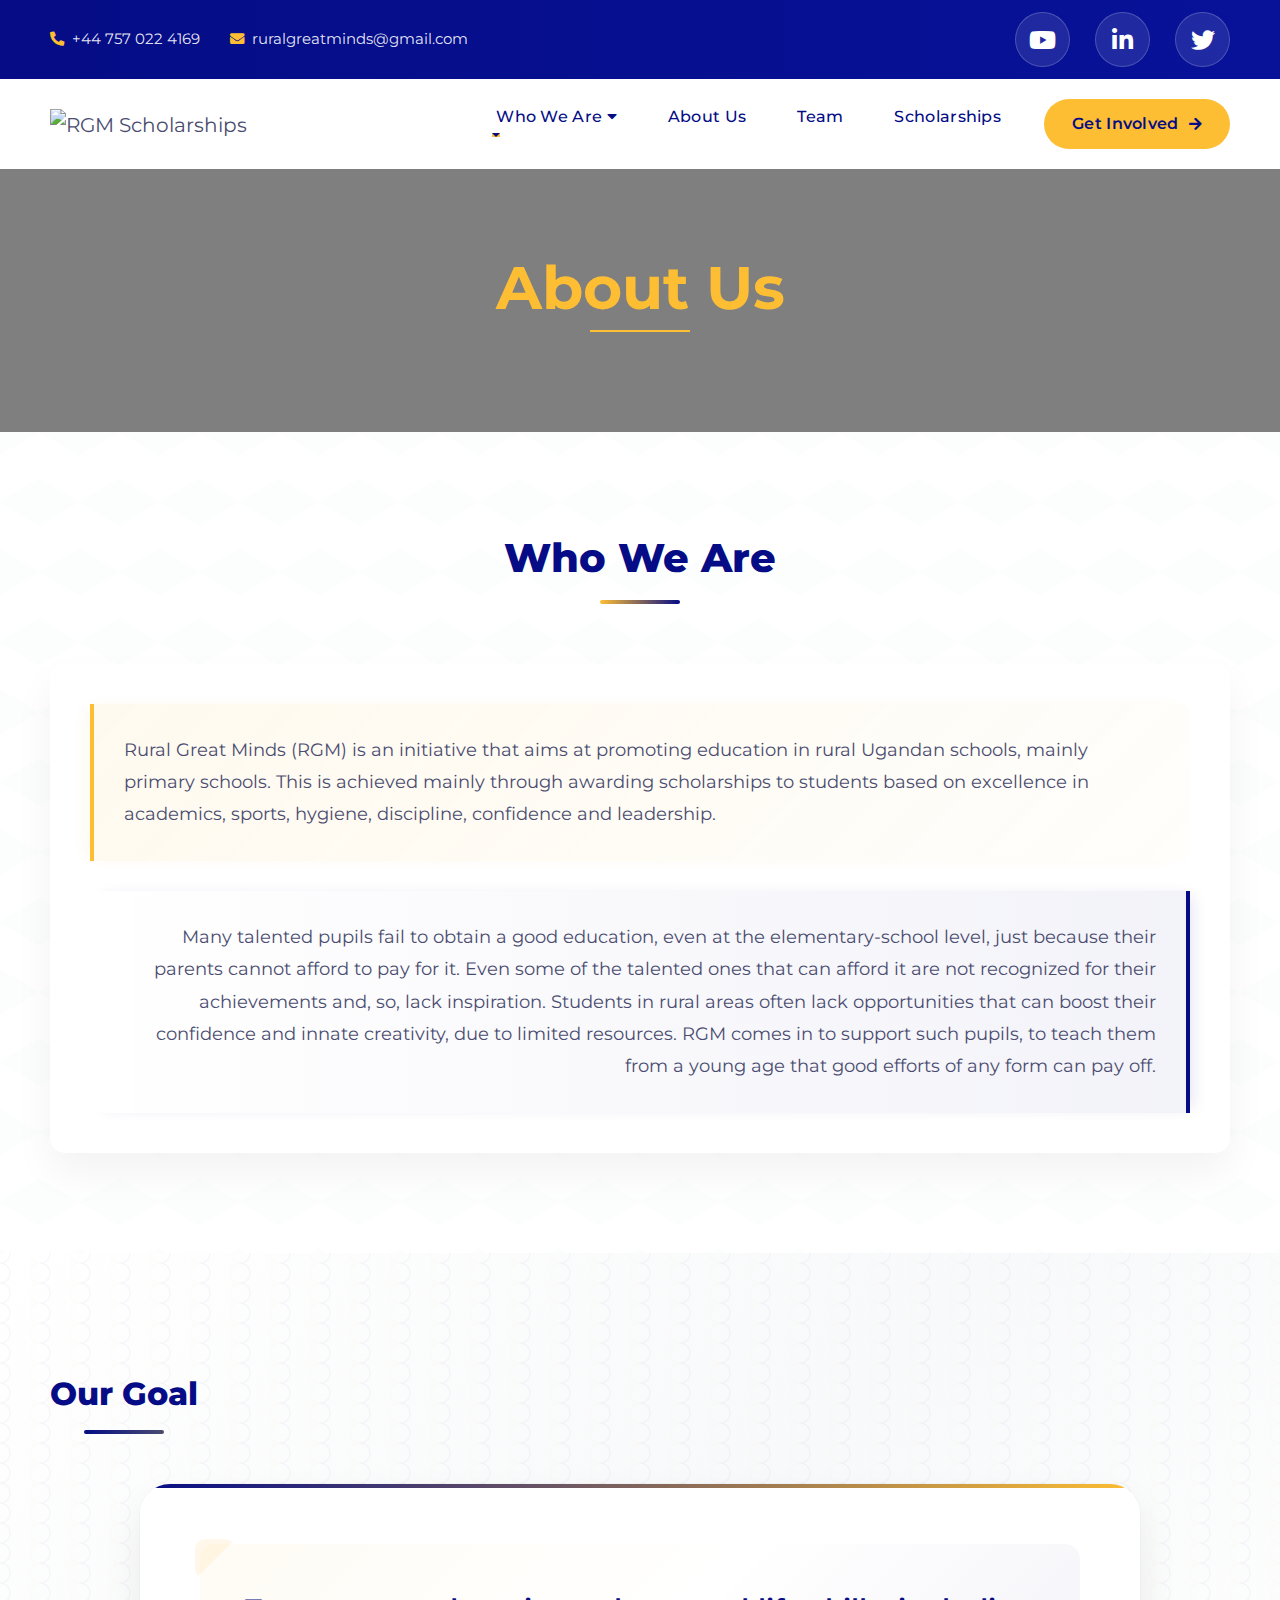
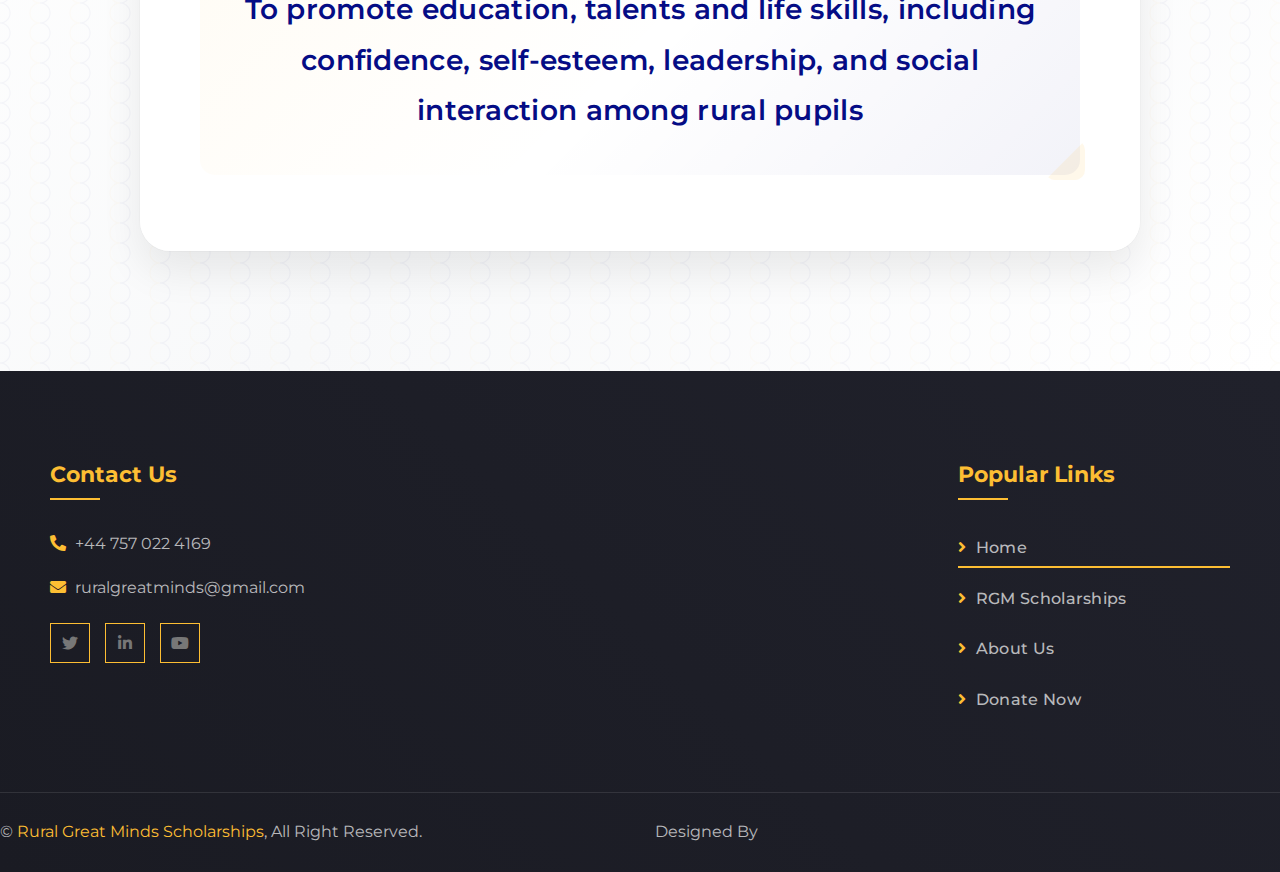
==== commit e64ca872: "Updates" ====
--- a/about.html
+++ b/about.html
@@ -96,10 +96,10 @@
                             <i class="fa fa-caret-down"></i>
                         </a>
                         <div class="dropdown-menu" aria-labelledby="navbarDropdown">
-                            <a class="dropdown-item" href="page-x.html">About RGM</a>
-                            <a class="dropdown-item" href="page-y.html">Our Team</a>
-                            <a class="dropdown-item" href="page-z.html">Our Partners</a>
-                            <a class="dropdown-item" href="page-z.html">Contact Us</a>
+                            <a class="dropdown-item" href="about.html">About RGM</a>
+                            <a class="dropdown-item" href="team.html">Our Team</a>
+                            <a class="dropdown-item" href="partners.html">Our Partners</a>
+                            <a class="dropdown-item" href="contact.html">Contact Us</a>
                         </div>
                     </li>
                     <li class="nav-item">
--- a/css/style.css
+++ b/css/style.css
@@ -15,7 +15,7 @@
      color: #2d3436;
      font-family: var(--primary-font);
      font-weight: 400;
-     font-size: 16px;
+     font-size: 18px;
      line-height: 1.6;
      background: #ffffff;
  }
@@ -2148,71 +2148,95 @@
  .contact {
      position: relative;
      width: 100%;
-     padding: 45px 0;
- }
- 
- .contact .contact-img {
-     position: relative;
-     width: 100%;
- }
- 
- .contact .contact-img img {
-     width: 100%;
-     height: 440px;
-     object-fit: cover;
- }
- 
- .contact .contact-form {
-     position: relative;
-     width: 100%;
-     max-width: 700px;
+     padding: var(--section-spacing) 0;
+     background: #f8f9fa;
+ }
+ 
+ .contact .section-header {
+     margin-bottom: 50px;
+     text-align: center;
+ }
+ 
+ .contact .section-header p {
+     font-size: 1.2rem;
+     color: #666;
+     margin-bottom: 15px;
+ }
+ 
+ .contact .section-header h2 {
+     font-size: 2.5rem;
+     color: #050c85;
+     margin-bottom: 30px;
+ }
+ 
+ .contact-form {
+     max-width: 800px;
      margin: 0 auto;
-     margin-top: -220px;
-     padding: 30px;
-     background: #f3f6ff;
- }
- 
- @media (max-width: 991.98px) {
-     .contact .contact-form {
-         max-width: 600px;
-     }
- }
- 
- @media (max-width: 767.98px) {
-     .contact .contact-form {
-         max-width: 400px;
-     }
- }
- 
- @media (max-width: 575.98px) {
-     .contact .contact-form {
-         max-width: 300px;
-     }
- }
- 
- .contact .contact-form input {
-     padding: 15px;
-     background: none;
-     border-radius: 0;
-     border: 1px solid rgba(0, 0, 0, .1);
- }
- 
- .contact .contact-form textarea {
+     padding: 40px;
+     background: #ffffff;
+     border-radius: 10px;
+     box-shadow: 0 5px 25px rgba(0, 0, 0, 0.1);
+ }
+ 
+ .contact-form .control-group {
+     margin-bottom: 25px;
+ }
+ 
+ .contact-form .form-control {
+     padding: 15px 20px;
+     font-size: 16px;
+     color: #4a4c70;
+     border: 1px solid #e1e1e1;
+     border-radius: 5px;
+     transition: all 0.3s;
+ }
+ 
+ .contact-form .form-control:focus {
+     border-color: #FDBE33;
+     box-shadow: none;
+ }
+ 
+ .contact-form textarea.form-control {
      height: 150px;
-     padding: 8px 15px;
-     background: none;
-     border-radius: 0;
-     border: 1px solid rgba(0, 0, 0, .1);
- }
- 
- .contact .contact-form .btn.btn-custom {
-     width: 100%;
- }
- 
- .contact .help-block ul {
-     margin: 0;
-     padding: 0;
-     list-style-type: none;
+     resize: none;
+ }
+ 
+ .contact-form .btn-custom {
+     padding: 15px 40px;
+     font-size: 16px;
+     font-weight: 600;
+     color: #ffffff;
+     background: #FDBE33;
+     border: none;
+     border-radius: 5px;
+     transition: all 0.3s;
+     cursor: pointer;
+ }
+ 
+ .contact-form .btn-custom:hover {
+     background: #050c85;
+     transform: translateY(-2px);
+ }
+ 
+ .help-block {
+     margin-top: 5px;
+     font-size: 14px;
+     color: #dc3545;
+ }
+ 
+ /* Responsive adjustments */
+ @media (max-width: 768px) {
+     .contact-form {
+         padding: 25px;
+     }
+     
+     .contact .section-header h2 {
+         font-size: 2rem;
+     }
+     
+     .contact .section-header p {
+         font-size: 1rem;
+     }
  }
  
  
